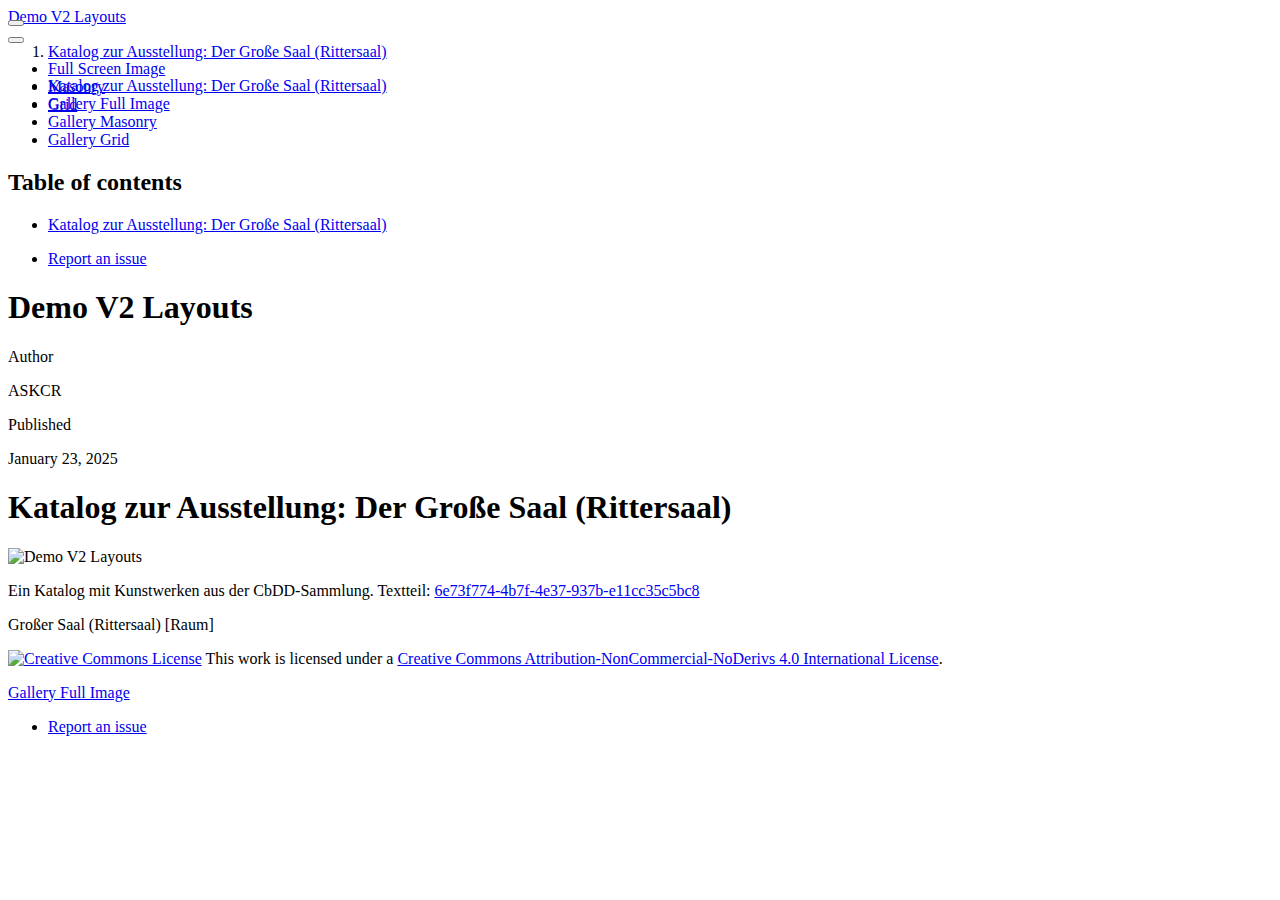
==== docs/index.html @ d65a01c1 "smaller navbar & render" ====
<!DOCTYPE html>
<html xmlns="http://www.w3.org/1999/xhtml" lang="en" xml:lang="en"><head>

<meta charset="utf-8">
<meta name="generator" content="quarto-1.6.40">

<meta name="viewport" content="width=device-width, initial-scale=1.0, user-scalable=yes">

<meta name="author" content="ASKCR">
<meta name="dcterms.date" content="2025-01-23">

<title>Demo V2 Layouts</title>
<style>
code{white-space: pre-wrap;}
span.smallcaps{font-variant: small-caps;}
div.columns{display: flex; gap: min(4vw, 1.5em);}
div.column{flex: auto; overflow-x: auto;}
div.hanging-indent{margin-left: 1.5em; text-indent: -1.5em;}
ul.task-list{list-style: none;}
ul.task-list li input[type="checkbox"] {
  width: 0.8em;
  margin: 0 0.8em 0.2em -1em; /* quarto-specific, see https://github.com/quarto-dev/quarto-cli/issues/4556 */ 
  vertical-align: middle;
}
</style>


<script src="site_libs/quarto-nav/quarto-nav.js"></script>
<script src="site_libs/quarto-nav/headroom.min.js"></script>
<script src="site_libs/clipboard/clipboard.min.js"></script>
<script src="site_libs/quarto-search/autocomplete.umd.js"></script>
<script src="site_libs/quarto-search/fuse.min.js"></script>
<script src="site_libs/quarto-search/quarto-search.js"></script>
<meta name="quarto:offset" content="./">
<link href="./section-fullimg.html" rel="next">
<script src="site_libs/quarto-html/quarto.js"></script>
<script src="site_libs/quarto-html/popper.min.js"></script>
<script src="site_libs/quarto-html/tippy.umd.min.js"></script>
<script src="site_libs/quarto-html/anchor.min.js"></script>
<link href="site_libs/quarto-html/tippy.css" rel="stylesheet">
<link href="site_libs/quarto-html/quarto-syntax-highlighting-549806ee2085284f45b00abea8c6df48.css" rel="stylesheet" id="quarto-text-highlighting-styles">
<script src="site_libs/bootstrap/bootstrap.min.js"></script>
<link href="site_libs/bootstrap/bootstrap-icons.css" rel="stylesheet">
<link href="site_libs/bootstrap/bootstrap-7001df8525f4743d1f4f68632e620571.min.css" rel="stylesheet" append-hash="true" id="quarto-bootstrap" data-mode="light">
<script id="quarto-search-options" type="application/json">{
  "location": "navbar",
  "copy-button": false,
  "collapse-after": 3,
  "panel-placement": "end",
  "type": "overlay",
  "limit": 50,
  "keyboard-shortcut": [
    "f",
    "/",
    "s"
  ],
  "show-item-context": false,
  "language": {
    "search-no-results-text": "No results",
    "search-matching-documents-text": "matching documents",
    "search-copy-link-title": "Copy link to search",
    "search-hide-matches-text": "Hide additional matches",
    "search-more-match-text": "more match in this document",
    "search-more-matches-text": "more matches in this document",
    "search-clear-button-title": "Clear",
    "search-text-placeholder": "",
    "search-detached-cancel-button-title": "Cancel",
    "search-submit-button-title": "Submit",
    "search-label": "Search"
  }
}</script>


<link rel="stylesheet" href="griddesign.css">
</head>

<body class="nav-sidebar floating nav-fixed">

<div id="quarto-search-results"></div>
  <header id="quarto-header" class="headroom fixed-top">
    <nav class="navbar navbar-expand-lg " data-bs-theme="dark">
      <div class="navbar-container container-fluid">
      <div class="navbar-brand-container mx-auto">
    <a class="navbar-brand" href="./index.html">
    <span class="navbar-title">Demo V2 Layouts</span>
    </a>
  </div>
            <div id="quarto-search" class="" title="Search"></div>
          <button class="navbar-toggler" type="button" data-bs-toggle="collapse" data-bs-target="#navbarCollapse" aria-controls="navbarCollapse" role="menu" aria-expanded="false" aria-label="Toggle navigation" onclick="if (window.quartoToggleHeadroom) { window.quartoToggleHeadroom(); }">
  <span class="navbar-toggler-icon"></span>
</button>
          <div class="collapse navbar-collapse" id="navbarCollapse">
            <ul class="navbar-nav navbar-nav-scroll me-auto">
  <li class="nav-item">
    <a class="nav-link active" href="./section-fullimg.html" aria-current="page"> 
<span class="menu-text">Full Screen Image</span></a>
  </li>  
  <li class="nav-item">
    <a class="nav-link" href="./section-masonry.html"> 
<span class="menu-text">Masonry</span></a>
  </li>  
  <li class="nav-item">
    <a class="nav-link" href="./section-grid.html"> 
<span class="menu-text">Grid</span></a>
  </li>  
</ul>
          </div> <!-- /navcollapse -->
            <div class="quarto-navbar-tools">
    <a href="https://github.com/calnfynn/section-demo-layouts" title="Source Code" class="quarto-navigation-tool px-1" aria-label="Source Code"><i class="bi bi-github"></i></a>
</div>
      </div> <!-- /container-fluid -->
    </nav>
  <nav class="quarto-secondary-nav">
    <div class="container-fluid d-flex">
      <button type="button" class="quarto-btn-toggle btn" data-bs-toggle="collapse" role="button" data-bs-target=".quarto-sidebar-collapse-item" aria-controls="quarto-sidebar" aria-expanded="false" aria-label="Toggle sidebar navigation" onclick="if (window.quartoToggleHeadroom) { window.quartoToggleHeadroom(); }">
        <i class="bi bi-layout-text-sidebar-reverse"></i>
      </button>
        <nav class="quarto-page-breadcrumbs" aria-label="breadcrumb"><ol class="breadcrumb"><li class="breadcrumb-item"><a href="./index.html"><span class="chapter-title">Katalog zur Ausstellung: Der Große Saal (Rittersaal)</span></a></li></ol></nav>
        <a class="flex-grow-1" role="navigation" data-bs-toggle="collapse" data-bs-target=".quarto-sidebar-collapse-item" aria-controls="quarto-sidebar" aria-expanded="false" aria-label="Toggle sidebar navigation" onclick="if (window.quartoToggleHeadroom) { window.quartoToggleHeadroom(); }">      
        </a>
    </div>
  </nav>
</header>
<!-- content -->
<div id="quarto-content" class="quarto-container page-columns page-rows-contents page-layout-article page-navbar">
<!-- sidebar -->
  <nav id="quarto-sidebar" class="sidebar collapse collapse-horizontal quarto-sidebar-collapse-item sidebar-navigation floating overflow-auto">
    <div class="sidebar-menu-container"> 
    <ul class="list-unstyled mt-1">
        <li class="sidebar-item">
  <div class="sidebar-item-container"> 
  <a href="./index.html" class="sidebar-item-text sidebar-link active"><span class="chapter-title">Katalog zur Ausstellung: Der Große Saal (Rittersaal)</span></a>
  </div>
</li>
        <li class="sidebar-item">
  <div class="sidebar-item-container"> 
  <a href="./section-fullimg.html" class="sidebar-item-text sidebar-link"><span class="chapter-title">Gallery Full Image</span></a>
  </div>
</li>
        <li class="sidebar-item">
  <div class="sidebar-item-container"> 
  <a href="./section-masonry.html" class="sidebar-item-text sidebar-link"><span class="chapter-title">Gallery Masonry</span></a>
  </div>
</li>
        <li class="sidebar-item">
  <div class="sidebar-item-container"> 
  <a href="./section-grid.html" class="sidebar-item-text sidebar-link"><span class="chapter-title">Gallery Grid</span></a>
  </div>
</li>
    </ul>
    </div>
</nav>
<div id="quarto-sidebar-glass" class="quarto-sidebar-collapse-item" data-bs-toggle="collapse" data-bs-target=".quarto-sidebar-collapse-item"></div>
<!-- margin-sidebar -->
    <div id="quarto-margin-sidebar" class="sidebar margin-sidebar">
        <nav id="TOC" role="doc-toc" class="toc-active">
    <h2 id="toc-title">Table of contents</h2>
   
  <ul>
  <li><a href="#katalog-zur-ausstellung-der-große-saal-rittersaal" id="toc-katalog-zur-ausstellung-der-große-saal-rittersaal" class="nav-link active" data-scroll-target="#katalog-zur-ausstellung-der-große-saal-rittersaal">Katalog zur Ausstellung: Der Große Saal (Rittersaal)</a></li>
  </ul>
<div class="toc-actions"><ul><li><a href="https://github.com/calnfynn/section-demo-layouts/issues/new" class="toc-action"><i class="bi bi-github"></i>Report an issue</a></li></ul></div></nav>
    </div>
<!-- main -->
<main class="content" id="quarto-document-content">

<header id="title-block-header" class="quarto-title-block default">
<div class="quarto-title">
<h1 class="title">Demo V2 Layouts</h1>
</div>



<div class="quarto-title-meta">

    <div>
    <div class="quarto-title-meta-heading">Author</div>
    <div class="quarto-title-meta-contents">
             <p>ASKCR </p>
          </div>
  </div>
    
    <div>
    <div class="quarto-title-meta-heading">Published</div>
    <div class="quarto-title-meta-contents">
      <p class="date">January 23, 2025</p>
    </div>
  </div>
  
    
  </div>
  


</header>



<section id="katalog-zur-ausstellung-der-große-saal-rittersaal" class="level1">
<h1>Katalog zur Ausstellung: Der Große Saal (Rittersaal)</h1><p><img src="images/fmd10005860a.jpg" title="Demo V2 Layouts" class="quarto-cover-image img-fluid"></p>
<p>Ein Katalog mit Kunstwerken aus der CbDD-Sammlung. Textteil: <a href="https://www.deckenmalerei.eu/42d06165-58e7-4653-bfe4-3d5f7091fc33#6e73f774-4b7f-4e37-937b-e11cc35c5bc8">6e73f774-4b7f-4e37-937b-e11cc35c5bc8</a></p>
<p>Großer Saal (Rittersaal) [Raum]<br></p>
<p><a rel="license" href="https://creativecommons.org/licenses/by-nc-nd/4.0/"><img alt="Creative Commons License" style="border-width:0" src="https://licensebuttons.net/l/by-nc-nd/4.0/88x31.png"></a> This work is licensed under a <a rel="license" href="https://creativecommons.org/licenses/by-nc-nd/4.0/">Creative Commons Attribution-NonCommercial-NoDerivs 4.0 International License</a>.</p>


</section>

</main> <!-- /main -->
<script id="quarto-html-after-body" type="application/javascript">
window.document.addEventListener("DOMContentLoaded", function (event) {
  const toggleBodyColorMode = (bsSheetEl) => {
    const mode = bsSheetEl.getAttribute("data-mode");
    const bodyEl = window.document.querySelector("body");
    if (mode === "dark") {
      bodyEl.classList.add("quarto-dark");
      bodyEl.classList.remove("quarto-light");
    } else {
      bodyEl.classList.add("quarto-light");
      bodyEl.classList.remove("quarto-dark");
    }
  }
  const toggleBodyColorPrimary = () => {
    const bsSheetEl = window.document.querySelector("link#quarto-bootstrap");
    if (bsSheetEl) {
      toggleBodyColorMode(bsSheetEl);
    }
  }
  toggleBodyColorPrimary();  
  const icon = "";
  const anchorJS = new window.AnchorJS();
  anchorJS.options = {
    placement: 'right',
    icon: icon
  };
  anchorJS.add('.anchored');
  const isCodeAnnotation = (el) => {
    for (const clz of el.classList) {
      if (clz.startsWith('code-annotation-')) {                     
        return true;
      }
    }
    return false;
  }
  const onCopySuccess = function(e) {
    // button target
    const button = e.trigger;
    // don't keep focus
    button.blur();
    // flash "checked"
    button.classList.add('code-copy-button-checked');
    var currentTitle = button.getAttribute("title");
    button.setAttribute("title", "Copied!");
    let tooltip;
    if (window.bootstrap) {
      button.setAttribute("data-bs-toggle", "tooltip");
      button.setAttribute("data-bs-placement", "left");
      button.setAttribute("data-bs-title", "Copied!");
      tooltip = new bootstrap.Tooltip(button, 
        { trigger: "manual", 
          customClass: "code-copy-button-tooltip",
          offset: [0, -8]});
      tooltip.show();    
    }
    setTimeout(function() {
      if (tooltip) {
        tooltip.hide();
        button.removeAttribute("data-bs-title");
        button.removeAttribute("data-bs-toggle");
        button.removeAttribute("data-bs-placement");
      }
      button.setAttribute("title", currentTitle);
      button.classList.remove('code-copy-button-checked');
    }, 1000);
    // clear code selection
    e.clearSelection();
  }
  const getTextToCopy = function(trigger) {
      const codeEl = trigger.previousElementSibling.cloneNode(true);
      for (const childEl of codeEl.children) {
        if (isCodeAnnotation(childEl)) {
          childEl.remove();
        }
      }
      return codeEl.innerText;
  }
  const clipboard = new window.ClipboardJS('.code-copy-button:not([data-in-quarto-modal])', {
    text: getTextToCopy
  });
  clipboard.on('success', onCopySuccess);
  if (window.document.getElementById('quarto-embedded-source-code-modal')) {
    const clipboardModal = new window.ClipboardJS('.code-copy-button[data-in-quarto-modal]', {
      text: getTextToCopy,
      container: window.document.getElementById('quarto-embedded-source-code-modal')
    });
    clipboardModal.on('success', onCopySuccess);
  }
    var localhostRegex = new RegExp(/^(?:http|https):\/\/localhost\:?[0-9]*\//);
    var mailtoRegex = new RegExp(/^mailto:/);
      var filterRegex = new RegExp('/' + window.location.host + '/');
    var isInternal = (href) => {
        return filterRegex.test(href) || localhostRegex.test(href) || mailtoRegex.test(href);
    }
    // Inspect non-navigation links and adorn them if external
 	var links = window.document.querySelectorAll('a[href]:not(.nav-link):not(.navbar-brand):not(.toc-action):not(.sidebar-link):not(.sidebar-item-toggle):not(.pagination-link):not(.no-external):not([aria-hidden]):not(.dropdown-item):not(.quarto-navigation-tool):not(.about-link)');
    for (var i=0; i<links.length; i++) {
      const link = links[i];
      if (!isInternal(link.href)) {
        // undo the damage that might have been done by quarto-nav.js in the case of
        // links that we want to consider external
        if (link.dataset.originalHref !== undefined) {
          link.href = link.dataset.originalHref;
        }
      }
    }
  function tippyHover(el, contentFn, onTriggerFn, onUntriggerFn) {
    const config = {
      allowHTML: true,
      maxWidth: 500,
      delay: 100,
      arrow: false,
      appendTo: function(el) {
          return el.parentElement;
      },
      interactive: true,
      interactiveBorder: 10,
      theme: 'quarto',
      placement: 'bottom-start',
    };
    if (contentFn) {
      config.content = contentFn;
    }
    if (onTriggerFn) {
      config.onTrigger = onTriggerFn;
    }
    if (onUntriggerFn) {
      config.onUntrigger = onUntriggerFn;
    }
    window.tippy(el, config); 
  }
  const noterefs = window.document.querySelectorAll('a[role="doc-noteref"]');
  for (var i=0; i<noterefs.length; i++) {
    const ref = noterefs[i];
    tippyHover(ref, function() {
      // use id or data attribute instead here
      let href = ref.getAttribute('data-footnote-href') || ref.getAttribute('href');
      try { href = new URL(href).hash; } catch {}
      const id = href.replace(/^#\/?/, "");
      const note = window.document.getElementById(id);
      if (note) {
        return note.innerHTML;
      } else {
        return "";
      }
    });
  }
  const xrefs = window.document.querySelectorAll('a.quarto-xref');
  const processXRef = (id, note) => {
    // Strip column container classes
    const stripColumnClz = (el) => {
      el.classList.remove("page-full", "page-columns");
      if (el.children) {
        for (const child of el.children) {
          stripColumnClz(child);
        }
      }
    }
    stripColumnClz(note)
    if (id === null || id.startsWith('sec-')) {
      // Special case sections, only their first couple elements
      const container = document.createElement("div");
      if (note.children && note.children.length > 2) {
        container.appendChild(note.children[0].cloneNode(true));
        for (let i = 1; i < note.children.length; i++) {
          const child = note.children[i];
          if (child.tagName === "P" && child.innerText === "") {
            continue;
          } else {
            container.appendChild(child.cloneNode(true));
            break;
          }
        }
        if (window.Quarto?.typesetMath) {
          window.Quarto.typesetMath(container);
        }
        return container.innerHTML
      } else {
        if (window.Quarto?.typesetMath) {
          window.Quarto.typesetMath(note);
        }
        return note.innerHTML;
      }
    } else {
      // Remove any anchor links if they are present
      const anchorLink = note.querySelector('a.anchorjs-link');
      if (anchorLink) {
        anchorLink.remove();
      }
      if (window.Quarto?.typesetMath) {
        window.Quarto.typesetMath(note);
      }
      if (note.classList.contains("callout")) {
        return note.outerHTML;
      } else {
        return note.innerHTML;
      }
    }
  }
  for (var i=0; i<xrefs.length; i++) {
    const xref = xrefs[i];
    tippyHover(xref, undefined, function(instance) {
      instance.disable();
      let url = xref.getAttribute('href');
      let hash = undefined; 
      if (url.startsWith('#')) {
        hash = url;
      } else {
        try { hash = new URL(url).hash; } catch {}
      }
      if (hash) {
        const id = hash.replace(/^#\/?/, "");
        const note = window.document.getElementById(id);
        if (note !== null) {
          try {
            const html = processXRef(id, note.cloneNode(true));
            instance.setContent(html);
          } finally {
            instance.enable();
            instance.show();
          }
        } else {
          // See if we can fetch this
          fetch(url.split('#')[0])
          .then(res => res.text())
          .then(html => {
            const parser = new DOMParser();
            const htmlDoc = parser.parseFromString(html, "text/html");
            const note = htmlDoc.getElementById(id);
            if (note !== null) {
              const html = processXRef(id, note);
              instance.setContent(html);
            } 
          }).finally(() => {
            instance.enable();
            instance.show();
          });
        }
      } else {
        // See if we can fetch a full url (with no hash to target)
        // This is a special case and we should probably do some content thinning / targeting
        fetch(url)
        .then(res => res.text())
        .then(html => {
          const parser = new DOMParser();
          const htmlDoc = parser.parseFromString(html, "text/html");
          const note = htmlDoc.querySelector('main.content');
          if (note !== null) {
            // This should only happen for chapter cross references
            // (since there is no id in the URL)
            // remove the first header
            if (note.children.length > 0 && note.children[0].tagName === "HEADER") {
              note.children[0].remove();
            }
            const html = processXRef(null, note);
            instance.setContent(html);
          } 
        }).finally(() => {
          instance.enable();
          instance.show();
        });
      }
    }, function(instance) {
    });
  }
      let selectedAnnoteEl;
      const selectorForAnnotation = ( cell, annotation) => {
        let cellAttr = 'data-code-cell="' + cell + '"';
        let lineAttr = 'data-code-annotation="' +  annotation + '"';
        const selector = 'span[' + cellAttr + '][' + lineAttr + ']';
        return selector;
      }
      const selectCodeLines = (annoteEl) => {
        const doc = window.document;
        const targetCell = annoteEl.getAttribute("data-target-cell");
        const targetAnnotation = annoteEl.getAttribute("data-target-annotation");
        const annoteSpan = window.document.querySelector(selectorForAnnotation(targetCell, targetAnnotation));
        const lines = annoteSpan.getAttribute("data-code-lines").split(",");
        const lineIds = lines.map((line) => {
          return targetCell + "-" + line;
        })
        let top = null;
        let height = null;
        let parent = null;
        if (lineIds.length > 0) {
            //compute the position of the single el (top and bottom and make a div)
            const el = window.document.getElementById(lineIds[0]);
            top = el.offsetTop;
            height = el.offsetHeight;
            parent = el.parentElement.parentElement;
          if (lineIds.length > 1) {
            const lastEl = window.document.getElementById(lineIds[lineIds.length - 1]);
            const bottom = lastEl.offsetTop + lastEl.offsetHeight;
            height = bottom - top;
          }
          if (top !== null && height !== null && parent !== null) {
            // cook up a div (if necessary) and position it 
            let div = window.document.getElementById("code-annotation-line-highlight");
            if (div === null) {
              div = window.document.createElement("div");
              div.setAttribute("id", "code-annotation-line-highlight");
              div.style.position = 'absolute';
              parent.appendChild(div);
            }
            div.style.top = top - 2 + "px";
            div.style.height = height + 4 + "px";
            div.style.left = 0;
            let gutterDiv = window.document.getElementById("code-annotation-line-highlight-gutter");
            if (gutterDiv === null) {
              gutterDiv = window.document.createElement("div");
              gutterDiv.setAttribute("id", "code-annotation-line-highlight-gutter");
              gutterDiv.style.position = 'absolute';
              const codeCell = window.document.getElementById(targetCell);
              const gutter = codeCell.querySelector('.code-annotation-gutter');
              gutter.appendChild(gutterDiv);
            }
            gutterDiv.style.top = top - 2 + "px";
            gutterDiv.style.height = height + 4 + "px";
          }
          selectedAnnoteEl = annoteEl;
        }
      };
      const unselectCodeLines = () => {
        const elementsIds = ["code-annotation-line-highlight", "code-annotation-line-highlight-gutter"];
        elementsIds.forEach((elId) => {
          const div = window.document.getElementById(elId);
          if (div) {
            div.remove();
          }
        });
        selectedAnnoteEl = undefined;
      };
        // Handle positioning of the toggle
    window.addEventListener(
      "resize",
      throttle(() => {
        elRect = undefined;
        if (selectedAnnoteEl) {
          selectCodeLines(selectedAnnoteEl);
        }
      }, 10)
    );
    function throttle(fn, ms) {
    let throttle = false;
    let timer;
      return (...args) => {
        if(!throttle) { // first call gets through
            fn.apply(this, args);
            throttle = true;
        } else { // all the others get throttled
            if(timer) clearTimeout(timer); // cancel #2
            timer = setTimeout(() => {
              fn.apply(this, args);
              timer = throttle = false;
            }, ms);
        }
      };
    }
      // Attach click handler to the DT
      const annoteDls = window.document.querySelectorAll('dt[data-target-cell]');
      for (const annoteDlNode of annoteDls) {
        annoteDlNode.addEventListener('click', (event) => {
          const clickedEl = event.target;
          if (clickedEl !== selectedAnnoteEl) {
            unselectCodeLines();
            const activeEl = window.document.querySelector('dt[data-target-cell].code-annotation-active');
            if (activeEl) {
              activeEl.classList.remove('code-annotation-active');
            }
            selectCodeLines(clickedEl);
            clickedEl.classList.add('code-annotation-active');
          } else {
            // Unselect the line
            unselectCodeLines();
            clickedEl.classList.remove('code-annotation-active');
          }
        });
      }
  const findCites = (el) => {
    const parentEl = el.parentElement;
    if (parentEl) {
      const cites = parentEl.dataset.cites;
      if (cites) {
        return {
          el,
          cites: cites.split(' ')
        };
      } else {
        return findCites(el.parentElement)
      }
    } else {
      return undefined;
    }
  };
  var bibliorefs = window.document.querySelectorAll('a[role="doc-biblioref"]');
  for (var i=0; i<bibliorefs.length; i++) {
    const ref = bibliorefs[i];
    const citeInfo = findCites(ref);
    if (citeInfo) {
      tippyHover(citeInfo.el, function() {
        var popup = window.document.createElement('div');
        citeInfo.cites.forEach(function(cite) {
          var citeDiv = window.document.createElement('div');
          citeDiv.classList.add('hanging-indent');
          citeDiv.classList.add('csl-entry');
          var biblioDiv = window.document.getElementById('ref-' + cite);
          if (biblioDiv) {
            citeDiv.innerHTML = biblioDiv.innerHTML;
          }
          popup.appendChild(citeDiv);
        });
        return popup.innerHTML;
      });
    }
  }
});
</script>
<nav class="page-navigation">
  <div class="nav-page nav-page-previous">
  </div>
  <div class="nav-page nav-page-next">
      <a href="./section-fullimg.html" class="pagination-link" aria-label="Gallery Full Image">
        <span class="nav-page-text"><span class="chapter-title">Gallery Full Image</span></span> <i class="bi bi-arrow-right-short"></i>
      </a>
  </div>
</nav>
</div> <!-- /content -->




<footer class="footer"><div class="nav-footer"><div class="nav-footer-center"><div class="toc-actions d-sm-block d-md-none"><ul><li><a href="https://github.com/calnfynn/section-demo-layouts/issues/new" class="toc-action"><i class="bi bi-github"></i>Report an issue</a></li></ul></div></div></div></footer></body></html>
---- docs/griddesign.css ----
.image-grid {
  display:flex;
  justify-content: space-between;
  flex-wrap: wrap;
}

.fullimage {
  display:flex;
  object-fit: contain;
  padding: 0;
  border: 0;
  background: transparent;
  width: 100%;  /* Ensures it takes up full width */
  height: 100%; /* Ensures it takes up full height */
  backdrop-filter: blur(5px); 
}

.img_square {
  height: 240px;
  width: 240px;
  overflow: hidden;
  margin: 0.2em;
  object-fit: cover;
}

.img_popover {
  height: 100vh;
  width: 100vw;
  object-fit: contain;
  padding: 1.5vw;
  border: 0;
  background: transparent;
  z-index: 10;
  cursor: pointer;
  backdrop-filter: blur(5px); 
}

.stop-scrolling { 
  height: 100%; 
  overflow: hidden; 
} 

/*
.close-btn {
  height: 100vh;
  width: 100vw;
  background-color: transparent; 
  color: white; 
  border: none;
  cursor: pointer;
  z-index: 1;
  -webkit-filter: blur(5px);
  -moz-filter: blur(5px);
  -o-filter: blur(5px);
  -ms-filter: blur(5px);
  filter: blur(5px);
}
*/

/*
::popover-open {
  max-height: 95vh;
  min-height: 0;
  max-width: 95vw;
  min-width: 0;
  object-fit: contain;
  padding: 0;
  border: 0;
  background: transparent;
}
*/

.column-page > p {
  display: flex;
  justify-content: center;
  flex-wrap: wrap;
}

.quarto-sidebar-toggle-title {
  display: none;
}

.page-columns .column-page {
  z-index: 8;
}

#quarto-header {
  z-index: 9;
}
.navbar,
.navbar-expand-lg {
  height: 1px;
}
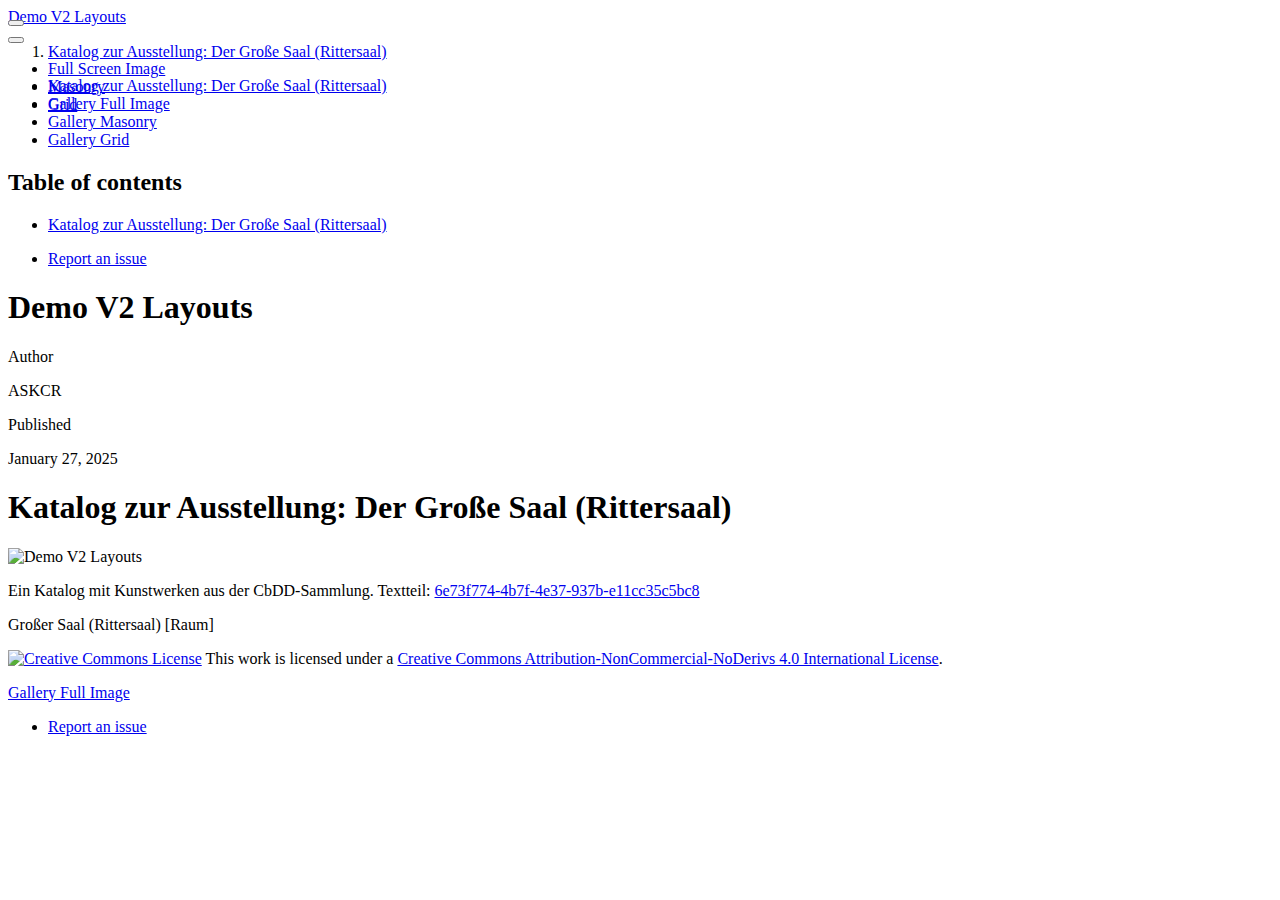
==== commit 82846374: "added info on masonry. kind of ugly" ====
--- a/docs/index.html
+++ b/docs/index.html
@@ -7,7 +7,7 @@
 <meta name="viewport" content="width=device-width, initial-scale=1.0, user-scalable=yes">
 
 <meta name="author" content="ASKCR">
-<meta name="dcterms.date" content="2025-01-23">
+<meta name="dcterms.date" content="2025-01-27">
 
 <title>Demo V2 Layouts</title>
 <style>
@@ -183,7 +183,7 @@
     <div>
     <div class="quarto-title-meta-heading">Published</div>
     <div class="quarto-title-meta-contents">
-      <p class="date">January 23, 2025</p>
+      <p class="date">January 27, 2025</p>
     </div>
   </div>
   
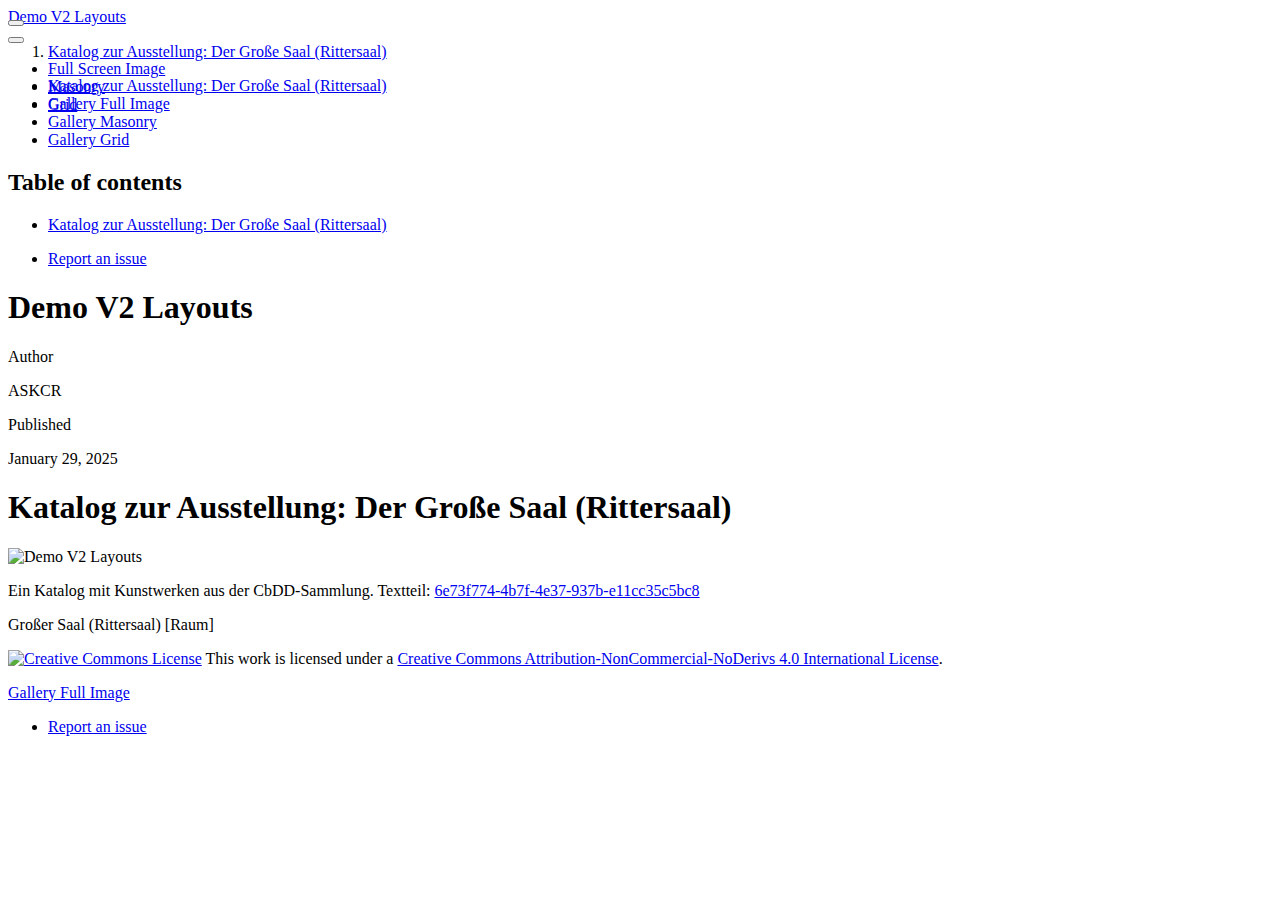
==== commit 136fd309: "added info & styling to fullimg" ====
--- a/docs/index.html
+++ b/docs/index.html
@@ -7,7 +7,7 @@
 <meta name="viewport" content="width=device-width, initial-scale=1.0, user-scalable=yes">
 
 <meta name="author" content="ASKCR">
-<meta name="dcterms.date" content="2025-01-27">
+<meta name="dcterms.date" content="2025-01-29">
 
 <title>Demo V2 Layouts</title>
 <style>
@@ -183,7 +183,7 @@
     <div>
     <div class="quarto-title-meta-heading">Published</div>
     <div class="quarto-title-meta-contents">
-      <p class="date">January 27, 2025</p>
+      <p class="date">January 29, 2025</p>
     </div>
   </div>
   
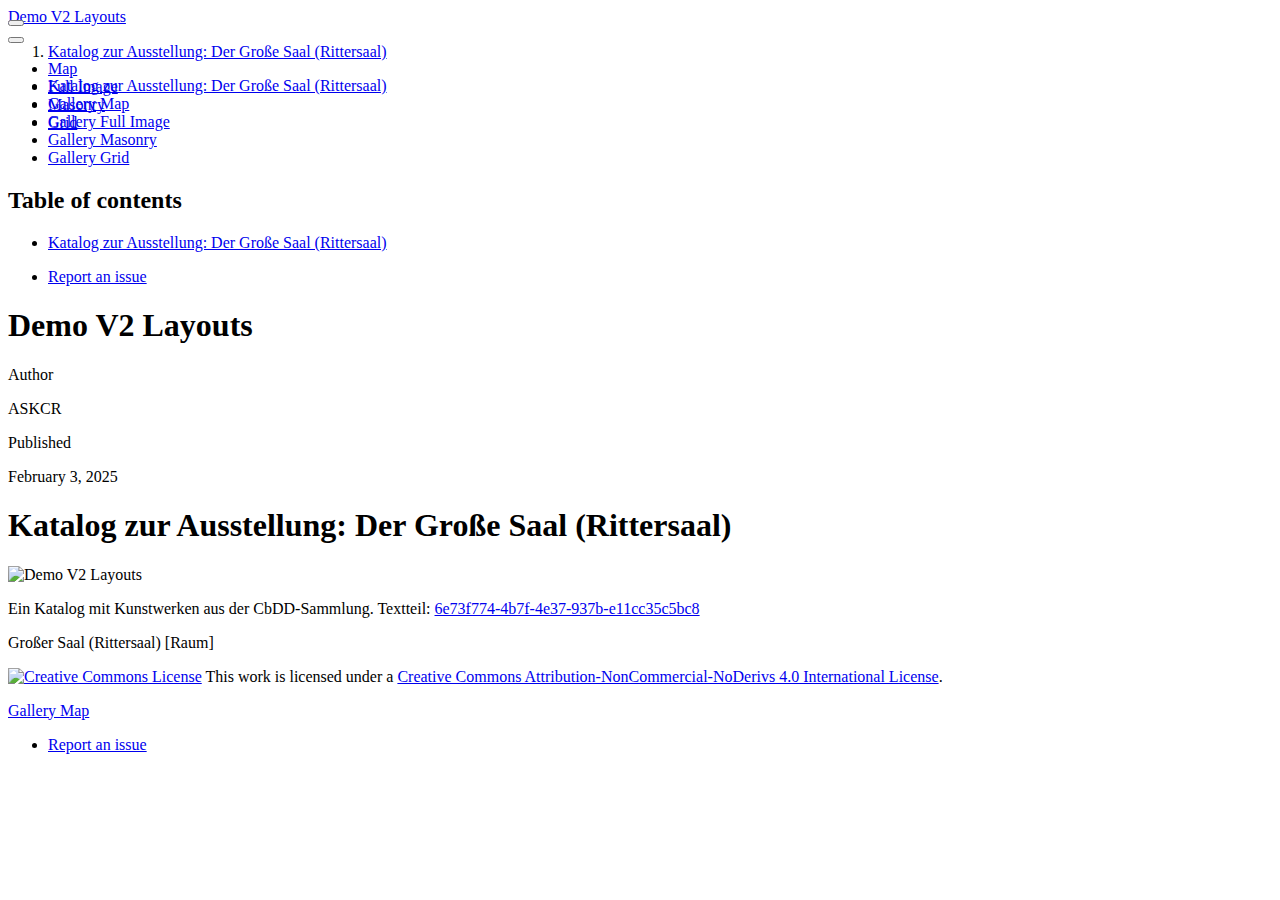
==== commit cdfa52fd: "added info to map & render" ====
--- a/docs/index.html
+++ b/docs/index.html
@@ -7,7 +7,7 @@
 <meta name="viewport" content="width=device-width, initial-scale=1.0, user-scalable=yes">
 
 <meta name="author" content="ASKCR">
-<meta name="dcterms.date" content="2025-01-29">
+<meta name="dcterms.date" content="2025-02-03">
 
 <title>Demo V2 Layouts</title>
 <style>
@@ -32,7 +32,7 @@
 <script src="site_libs/quarto-search/fuse.min.js"></script>
 <script src="site_libs/quarto-search/quarto-search.js"></script>
 <meta name="quarto:offset" content="./">
-<link href="./section-fullimg.html" rel="next">
+<link href="./section-map.html" rel="next">
 <script src="site_libs/quarto-html/quarto.js"></script>
 <script src="site_libs/quarto-html/popper.min.js"></script>
 <script src="site_libs/quarto-html/tippy.umd.min.js"></script>
@@ -92,8 +92,12 @@
           <div class="collapse navbar-collapse" id="navbarCollapse">
             <ul class="navbar-nav navbar-nav-scroll me-auto">
   <li class="nav-item">
-    <a class="nav-link active" href="./section-fullimg.html" aria-current="page"> 
-<span class="menu-text">Full Screen Image</span></a>
+    <a class="nav-link active" href="./section-map.html" aria-current="page"> 
+<span class="menu-text">Map</span></a>
+  </li>  
+  <li class="nav-item">
+    <a class="nav-link" href="./section-fullimg.html"> 
+<span class="menu-text">Full Image</span></a>
   </li>  
   <li class="nav-item">
     <a class="nav-link" href="./section-masonry.html"> 
@@ -107,6 +111,7 @@
           </div> <!-- /navcollapse -->
             <div class="quarto-navbar-tools">
     <a href="https://github.com/calnfynn/section-demo-layouts" title="Source Code" class="quarto-navigation-tool px-1" aria-label="Source Code"><i class="bi bi-github"></i></a>
+    <a href="./Demo-V2-Layouts.pdf" title="Download PDF" class="quarto-navigation-tool px-1" aria-label="Download PDF"><i class="bi bi-file-pdf"></i></a>
 </div>
       </div> <!-- /container-fluid -->
     </nav>
@@ -134,6 +139,11 @@
 </li>
         <li class="sidebar-item">
   <div class="sidebar-item-container"> 
+  <a href="./section-map.html" class="sidebar-item-text sidebar-link"><span class="chapter-title">Gallery Map</span></a>
+  </div>
+</li>
+        <li class="sidebar-item">
+  <div class="sidebar-item-container"> 
   <a href="./section-fullimg.html" class="sidebar-item-text sidebar-link"><span class="chapter-title">Gallery Full Image</span></a>
   </div>
 </li>
@@ -183,7 +193,7 @@
     <div>
     <div class="quarto-title-meta-heading">Published</div>
     <div class="quarto-title-meta-contents">
-      <p class="date">January 29, 2025</p>
+      <p class="date">February 3, 2025</p>
     </div>
   </div>
   
@@ -627,8 +637,8 @@
   <div class="nav-page nav-page-previous">
   </div>
   <div class="nav-page nav-page-next">
-      <a href="./section-fullimg.html" class="pagination-link" aria-label="Gallery Full Image">
-        <span class="nav-page-text"><span class="chapter-title">Gallery Full Image</span></span> <i class="bi bi-arrow-right-short"></i>
+      <a href="./section-map.html" class="pagination-link" aria-label="Gallery Map">
+        <span class="nav-page-text"><span class="chapter-title">Gallery Map</span></span> <i class="bi bi-arrow-right-short"></i>
       </a>
   </div>
 </nav>
--- a/docs/griddesign.css
+++ b/docs/griddesign.css
@@ -1,9 +1,3 @@
-.image-grid {
-  display:flex;
-  justify-content: space-between;
-  flex-wrap: wrap;
-}
-
 .fullimage {
   display:flex;
   object-fit: contain;
@@ -15,14 +9,18 @@
   backdrop-filter: blur(5px); 
 }
 
-.img_square {
+.img_square, .infohover, .outerinfo {
   height: 240px;
   width: 240px;
   overflow: hidden;
-  margin: 0.2em;
+  margin: 0.15em;
   object-fit: cover;
 }
 
+.infohover:hover {
+  background:red;
+  z-index:100;
+}
 .img_popover {
   height: 100vh;
   width: 100vw;
@@ -30,7 +28,7 @@
   padding: 1.5vw;
   border: 0;
   background: transparent;
-  z-index: 10;
+  z-index: 100;
   cursor: pointer;
   backdrop-filter: blur(5px); 
 }
@@ -70,7 +68,7 @@
 }
 */
 
-.column-page > p {
+.column-page {
   display: flex;
   justify-content: center;
   flex-wrap: wrap;
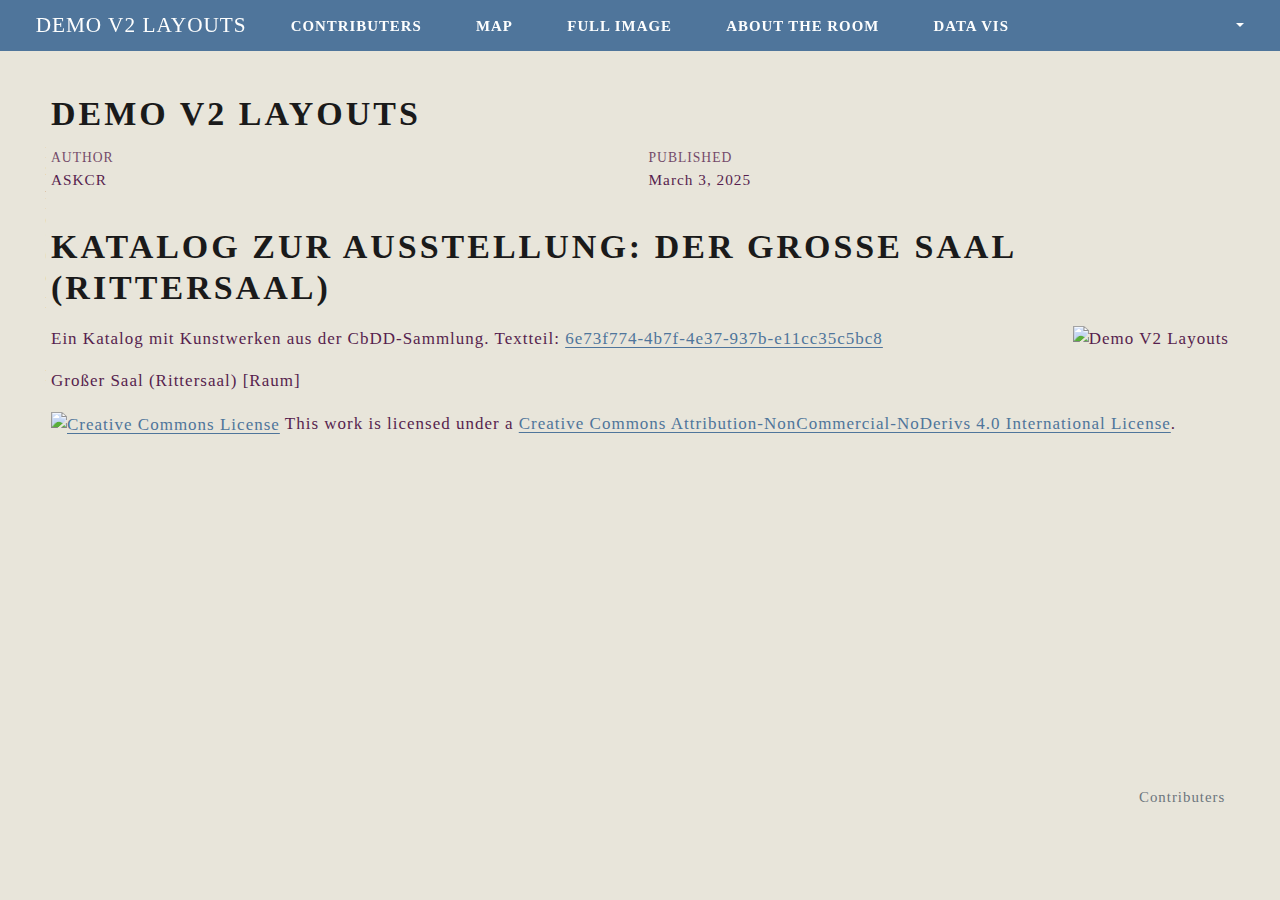
==== commit de509a00: "fixed map, rendered docx & changed navbar & brand styling" ====
--- a/docs/index.html
+++ b/docs/index.html
@@ -2,12 +2,12 @@
 <html xmlns="http://www.w3.org/1999/xhtml" lang="en" xml:lang="en"><head>
 
 <meta charset="utf-8">
-<meta name="generator" content="quarto-1.6.40">
+<meta name="generator" content="quarto-1.6.41">
 
 <meta name="viewport" content="width=device-width, initial-scale=1.0, user-scalable=yes">
 
 <meta name="author" content="ASKCR">
-<meta name="dcterms.date" content="2025-02-03">
+<meta name="dcterms.date" content="2025-03-03">
 
 <title>Demo V2 Layouts</title>
 <style>
@@ -32,16 +32,17 @@
 <script src="site_libs/quarto-search/fuse.min.js"></script>
 <script src="site_libs/quarto-search/quarto-search.js"></script>
 <meta name="quarto:offset" content="./">
-<link href="./section-map.html" rel="next">
+<link href="./contributers.html" rel="next">
+<link href="././images/cps-logo.svg" rel="icon" type="image/svg+xml">
 <script src="site_libs/quarto-html/quarto.js"></script>
 <script src="site_libs/quarto-html/popper.min.js"></script>
 <script src="site_libs/quarto-html/tippy.umd.min.js"></script>
 <script src="site_libs/quarto-html/anchor.min.js"></script>
 <link href="site_libs/quarto-html/tippy.css" rel="stylesheet">
-<link href="site_libs/quarto-html/quarto-syntax-highlighting-549806ee2085284f45b00abea8c6df48.css" rel="stylesheet" id="quarto-text-highlighting-styles">
+<link href="site_libs/quarto-html/quarto-syntax-highlighting-48ffa3e5b9d089919c6712c39e5b00f2.css" rel="stylesheet" id="quarto-text-highlighting-styles">
 <script src="site_libs/bootstrap/bootstrap.min.js"></script>
 <link href="site_libs/bootstrap/bootstrap-icons.css" rel="stylesheet">
-<link href="site_libs/bootstrap/bootstrap-7001df8525f4743d1f4f68632e620571.min.css" rel="stylesheet" append-hash="true" id="quarto-bootstrap" data-mode="light">
+<link href="site_libs/bootstrap/bootstrap-6416a6b8403b377ab485d3328fa39882.min.css" rel="stylesheet" append-hash="true" id="quarto-bootstrap" data-mode="light">
 <script id="quarto-search-options" type="application/json">{
   "location": "navbar",
   "copy-button": false,
@@ -81,6 +82,9 @@
     <nav class="navbar navbar-expand-lg " data-bs-theme="dark">
       <div class="navbar-container container-fluid">
       <div class="navbar-brand-container mx-auto">
+    <a href="./index.html" class="navbar-brand navbar-brand-logo">
+    <img src="././images/cps-logo-2.png" alt="" class="navbar-logo">
+    </a>
     <a class="navbar-brand" href="./index.html">
     <span class="navbar-title">Demo V2 Layouts</span>
     </a>
@@ -92,7 +96,11 @@
           <div class="collapse navbar-collapse" id="navbarCollapse">
             <ul class="navbar-nav navbar-nav-scroll me-auto">
   <li class="nav-item">
-    <a class="nav-link active" href="./section-map.html" aria-current="page"> 
+    <a class="nav-link active" href="./contributers.html" aria-current="page"> 
+<span class="menu-text">Contributers</span></a>
+  </li>  
+  <li class="nav-item">
+    <a class="nav-link" href="./section-map.html"> 
 <span class="menu-text">Map</span></a>
   </li>  
   <li class="nav-item">
@@ -100,18 +108,34 @@
 <span class="menu-text">Full Image</span></a>
   </li>  
   <li class="nav-item">
-    <a class="nav-link" href="./section-masonry.html"> 
-<span class="menu-text">Masonry</span></a>
+    <a class="nav-link" href="./roomtext.html"> 
+<span class="menu-text">About the Room</span></a>
   </li>  
   <li class="nav-item">
-    <a class="nav-link" href="./section-grid.html"> 
-<span class="menu-text">Grid</span></a>
+    <a class="nav-link" href="./datavis.html"> 
+<span class="menu-text">Data Vis</span></a>
   </li>  
 </ul>
           </div> <!-- /navcollapse -->
             <div class="quarto-navbar-tools">
     <a href="https://github.com/calnfynn/section-demo-layouts" title="Source Code" class="quarto-navigation-tool px-1" aria-label="Source Code"><i class="bi bi-github"></i></a>
-    <a href="./Demo-V2-Layouts.pdf" title="Download PDF" class="quarto-navigation-tool px-1" aria-label="Download PDF"><i class="bi bi-file-pdf"></i></a>
+    <div class="dropdown">
+      <a href="" title="Download" id="quarto-navigation-tool-dropdown-0" class="quarto-navigation-tool dropdown-toggle px-1" data-bs-toggle="dropdown" aria-expanded="false" role="link" aria-label="Download"><i class="bi bi-download"></i></a>
+      <ul class="dropdown-menu" aria-labelledby="quarto-navigation-tool-dropdown-0">
+          <li>
+            <a class="dropdown-item quarto-navbar-tools-item" href="./Demo-V2-Layouts.pdf">
+              <i class="bi bi-file-pdf pe-1"></i>
+            Download PDF
+            </a>
+          </li>
+          <li>
+            <a class="dropdown-item quarto-navbar-tools-item" href="./Demo-V2-Layouts.docx">
+              <i class="bi bi-file-word pe-1"></i>
+            Download Docx
+            </a>
+          </li>
+      </ul>
+    </div>
 </div>
       </div> <!-- /container-fluid -->
     </nav>
@@ -130,6 +154,11 @@
 <div id="quarto-content" class="quarto-container page-columns page-rows-contents page-layout-article page-navbar">
 <!-- sidebar -->
   <nav id="quarto-sidebar" class="sidebar collapse collapse-horizontal quarto-sidebar-collapse-item sidebar-navigation floating overflow-auto">
+    <div class="pt-lg-2 mt-2 text-left sidebar-header sidebar-header-stacked">
+      <a href="./index.html" class="sidebar-logo-link">
+      <img src="././images/cps-logo-2.png" alt="" class="sidebar-logo py-0 d-lg-inline d-none">
+      </a>
+      </div>
     <div class="sidebar-menu-container"> 
     <ul class="list-unstyled mt-1">
         <li class="sidebar-item">
@@ -139,24 +168,56 @@
 </li>
         <li class="sidebar-item">
   <div class="sidebar-item-container"> 
-  <a href="./section-map.html" class="sidebar-item-text sidebar-link"><span class="chapter-title">Gallery Map</span></a>
+  <a href="./contributers.html" class="sidebar-item-text sidebar-link"><span class="chapter-title">Contributers</span></a>
   </div>
 </li>
-        <li class="sidebar-item">
+        <li class="sidebar-item sidebar-item-section">
+      <div class="sidebar-item-container"> 
+            <a class="sidebar-item-text sidebar-link text-start" data-bs-toggle="collapse" data-bs-target="#quarto-sidebar-section-1" role="navigation" aria-expanded="true">
+ <span class="menu-text">Building</span></a>
+          <a class="sidebar-item-toggle text-start" data-bs-toggle="collapse" data-bs-target="#quarto-sidebar-section-1" role="navigation" aria-expanded="true" aria-label="Toggle section">
+            <i class="bi bi-chevron-right ms-2"></i>
+          </a> 
+      </div>
+      <ul id="quarto-sidebar-section-1" class="collapse list-unstyled sidebar-section depth1 show">  
+          <li class="sidebar-item">
+  <div class="sidebar-item-container"> 
+  <a href="./section-map.html" class="sidebar-item-text sidebar-link"><span class="chapter-title">Museum Map</span></a>
+  </div>
+</li>
+      </ul>
+  </li>
+        <li class="sidebar-item sidebar-item-section">
+      <div class="sidebar-item-container"> 
+            <a class="sidebar-item-text sidebar-link text-start" data-bs-toggle="collapse" data-bs-target="#quarto-sidebar-section-2" role="navigation" aria-expanded="true">
+ <span class="menu-text">Room</span></a>
+          <a class="sidebar-item-toggle text-start" data-bs-toggle="collapse" data-bs-target="#quarto-sidebar-section-2" role="navigation" aria-expanded="true" aria-label="Toggle section">
+            <i class="bi bi-chevron-right ms-2"></i>
+          </a> 
+      </div>
+      <ul id="quarto-sidebar-section-2" class="collapse list-unstyled sidebar-section depth1 show">  
+          <li class="sidebar-item">
+  <div class="sidebar-item-container"> 
+  <a href="./roomtext.html" class="sidebar-item-text sidebar-link"><span class="chapter-title">roomtext.html</span></a>
+  </div>
+</li>
+          <li class="sidebar-item">
   <div class="sidebar-item-container"> 
   <a href="./section-fullimg.html" class="sidebar-item-text sidebar-link"><span class="chapter-title">Gallery Full Image</span></a>
   </div>
 </li>
-        <li class="sidebar-item">
+          <li class="sidebar-item">
   <div class="sidebar-item-container"> 
-  <a href="./section-masonry.html" class="sidebar-item-text sidebar-link"><span class="chapter-title">Gallery Masonry</span></a>
+  <a href="./cataloguesection.html" class="sidebar-item-text sidebar-link"><span class="chapter-title">List of Items</span></a>
   </div>
 </li>
-        <li class="sidebar-item">
+          <li class="sidebar-item">
   <div class="sidebar-item-container"> 
-  <a href="./section-grid.html" class="sidebar-item-text sidebar-link"><span class="chapter-title">Gallery Grid</span></a>
+  <a href="./datavis.html" class="sidebar-item-text sidebar-link"><span class="chapter-title">Data Visualisation</span></a>
   </div>
 </li>
+      </ul>
+  </li>
     </ul>
     </div>
 </nav>
@@ -193,7 +254,7 @@
     <div>
     <div class="quarto-title-meta-heading">Published</div>
     <div class="quarto-title-meta-contents">
-      <p class="date">February 3, 2025</p>
+      <p class="date">March 3, 2025</p>
     </div>
   </div>
   
@@ -207,7 +268,7 @@
 
 
 <section id="katalog-zur-ausstellung-der-große-saal-rittersaal" class="level1">
-<h1>Katalog zur Ausstellung: Der Große Saal (Rittersaal)</h1><p><img src="images/fmd10005860a.jpg" title="Demo V2 Layouts" class="quarto-cover-image img-fluid"></p>
+<h1>Katalog zur Ausstellung: Der Große Saal (Rittersaal)</h1><p><img src="images/fmd10024322a.jpg" title="Demo V2 Layouts" class="quarto-cover-image img-fluid"></p>
 <p>Ein Katalog mit Kunstwerken aus der CbDD-Sammlung. Textteil: <a href="https://www.deckenmalerei.eu/42d06165-58e7-4653-bfe4-3d5f7091fc33#6e73f774-4b7f-4e37-937b-e11cc35c5bc8">6e73f774-4b7f-4e37-937b-e11cc35c5bc8</a></p>
 <p>Großer Saal (Rittersaal) [Raum]<br></p>
 <p><a rel="license" href="https://creativecommons.org/licenses/by-nc-nd/4.0/"><img alt="Creative Commons License" style="border-width:0" src="https://licensebuttons.net/l/by-nc-nd/4.0/88x31.png"></a> This work is licensed under a <a rel="license" href="https://creativecommons.org/licenses/by-nc-nd/4.0/">Creative Commons Attribution-NonCommercial-NoDerivs 4.0 International License</a>.</p>
@@ -637,8 +698,8 @@
   <div class="nav-page nav-page-previous">
   </div>
   <div class="nav-page nav-page-next">
-      <a href="./section-map.html" class="pagination-link" aria-label="Gallery Map">
-        <span class="nav-page-text"><span class="chapter-title">Gallery Map</span></span> <i class="bi bi-arrow-right-short"></i>
+      <a href="./contributers.html" class="pagination-link" aria-label="Contributers">
+        <span class="nav-page-text"><span class="chapter-title">Contributers</span></span> <i class="bi bi-arrow-right-short"></i>
       </a>
   </div>
 </nav>
--- a/docs/site_libs/quarto-html/quarto-syntax-highlighting-48ffa3e5b9d089919c6712c39e5b00f2.css
+++ b/docs/site_libs/quarto-html/quarto-syntax-highlighting-48ffa3e5b9d089919c6712c39e5b00f2.css
@@ -0,0 +1,205 @@
+/* quarto syntax highlight colors */
+:root {
+  --quarto-hl-ot-color: #003B4F;
+  --quarto-hl-at-color: #657422;
+  --quarto-hl-ss-color: #20794D;
+  --quarto-hl-an-color: #5E5E5E;
+  --quarto-hl-fu-color: #4758AB;
+  --quarto-hl-st-color: #20794D;
+  --quarto-hl-cf-color: #003B4F;
+  --quarto-hl-op-color: #5E5E5E;
+  --quarto-hl-er-color: #AD0000;
+  --quarto-hl-bn-color: #AD0000;
+  --quarto-hl-al-color: #AD0000;
+  --quarto-hl-va-color: #111111;
+  --quarto-hl-bu-color: inherit;
+  --quarto-hl-ex-color: inherit;
+  --quarto-hl-pp-color: #AD0000;
+  --quarto-hl-in-color: #5E5E5E;
+  --quarto-hl-vs-color: #20794D;
+  --quarto-hl-wa-color: #5E5E5E;
+  --quarto-hl-do-color: #5E5E5E;
+  --quarto-hl-im-color: #00769E;
+  --quarto-hl-ch-color: #20794D;
+  --quarto-hl-dt-color: #AD0000;
+  --quarto-hl-fl-color: #AD0000;
+  --quarto-hl-co-color: #5E5E5E;
+  --quarto-hl-cv-color: #5E5E5E;
+  --quarto-hl-cn-color: #8f5902;
+  --quarto-hl-sc-color: #5E5E5E;
+  --quarto-hl-dv-color: #AD0000;
+  --quarto-hl-kw-color: #003B4F;
+}
+
+/* other quarto variables */
+:root {
+  --quarto-font-monospace: SFMono-Regular, Menlo, Monaco, Consolas, "Liberation Mono", "Courier New", monospace;
+}
+
+pre > code.sourceCode > span {
+  color: #003B4F;
+}
+
+code span {
+  color: #003B4F;
+}
+
+code.sourceCode > span {
+  color: #003B4F;
+}
+
+div.sourceCode,
+div.sourceCode pre.sourceCode {
+  color: #003B4F;
+}
+
+code span.ot {
+  color: #003B4F;
+  font-style: inherit;
+}
+
+code span.at {
+  color: #657422;
+  font-style: inherit;
+}
+
+code span.ss {
+  color: #20794D;
+  font-style: inherit;
+}
+
+code span.an {
+  color: #5E5E5E;
+  font-style: inherit;
+}
+
+code span.fu {
+  color: #4758AB;
+  font-style: inherit;
+}
+
+code span.st {
+  color: #20794D;
+  font-style: inherit;
+}
+
+code span.cf {
+  color: #003B4F;
+  font-weight: bold;
+  font-style: inherit;
+}
+
+code span.op {
+  color: #5E5E5E;
+  font-style: inherit;
+}
+
+code span.er {
+  color: #AD0000;
+  font-style: inherit;
+}
+
+code span.bn {
+  color: #AD0000;
+  font-style: inherit;
+}
+
+code span.al {
+  color: #AD0000;
+  font-style: inherit;
+}
+
+code span.va {
+  color: #111111;
+  font-style: inherit;
+}
+
+code span.bu {
+  font-style: inherit;
+}
+
+code span.ex {
+  font-style: inherit;
+}
+
+code span.pp {
+  color: #AD0000;
+  font-style: inherit;
+}
+
+code span.in {
+  color: #5E5E5E;
+  font-style: inherit;
+}
+
+code span.vs {
+  color: #20794D;
+  font-style: inherit;
+}
+
+code span.wa {
+  color: #5E5E5E;
+  font-style: italic;
+}
+
+code span.do {
+  color: #5E5E5E;
+  font-style: italic;
+}
+
+code span.im {
+  color: #00769E;
+  font-style: inherit;
+}
+
+code span.ch {
+  color: #20794D;
+  font-style: inherit;
+}
+
+code span.dt {
+  color: #AD0000;
+  font-style: inherit;
+}
+
+code span.fl {
+  color: #AD0000;
+  font-style: inherit;
+}
+
+code span.co {
+  color: #5E5E5E;
+  font-style: inherit;
+}
+
+code span.cv {
+  color: #5E5E5E;
+  font-style: italic;
+}
+
+code span.cn {
+  color: #8f5902;
+  font-style: inherit;
+}
+
+code span.sc {
+  color: #5E5E5E;
+  font-style: inherit;
+}
+
+code span.dv {
+  color: #AD0000;
+  font-style: inherit;
+}
+
+code span.kw {
+  color: #003B4F;
+  font-weight: bold;
+  font-style: inherit;
+}
+
+.prevent-inlining {
+  content: "</";
+}
+
+/*# sourceMappingURL=566f9c016ea02aa24f499f2cbd7c0b66.css.map */
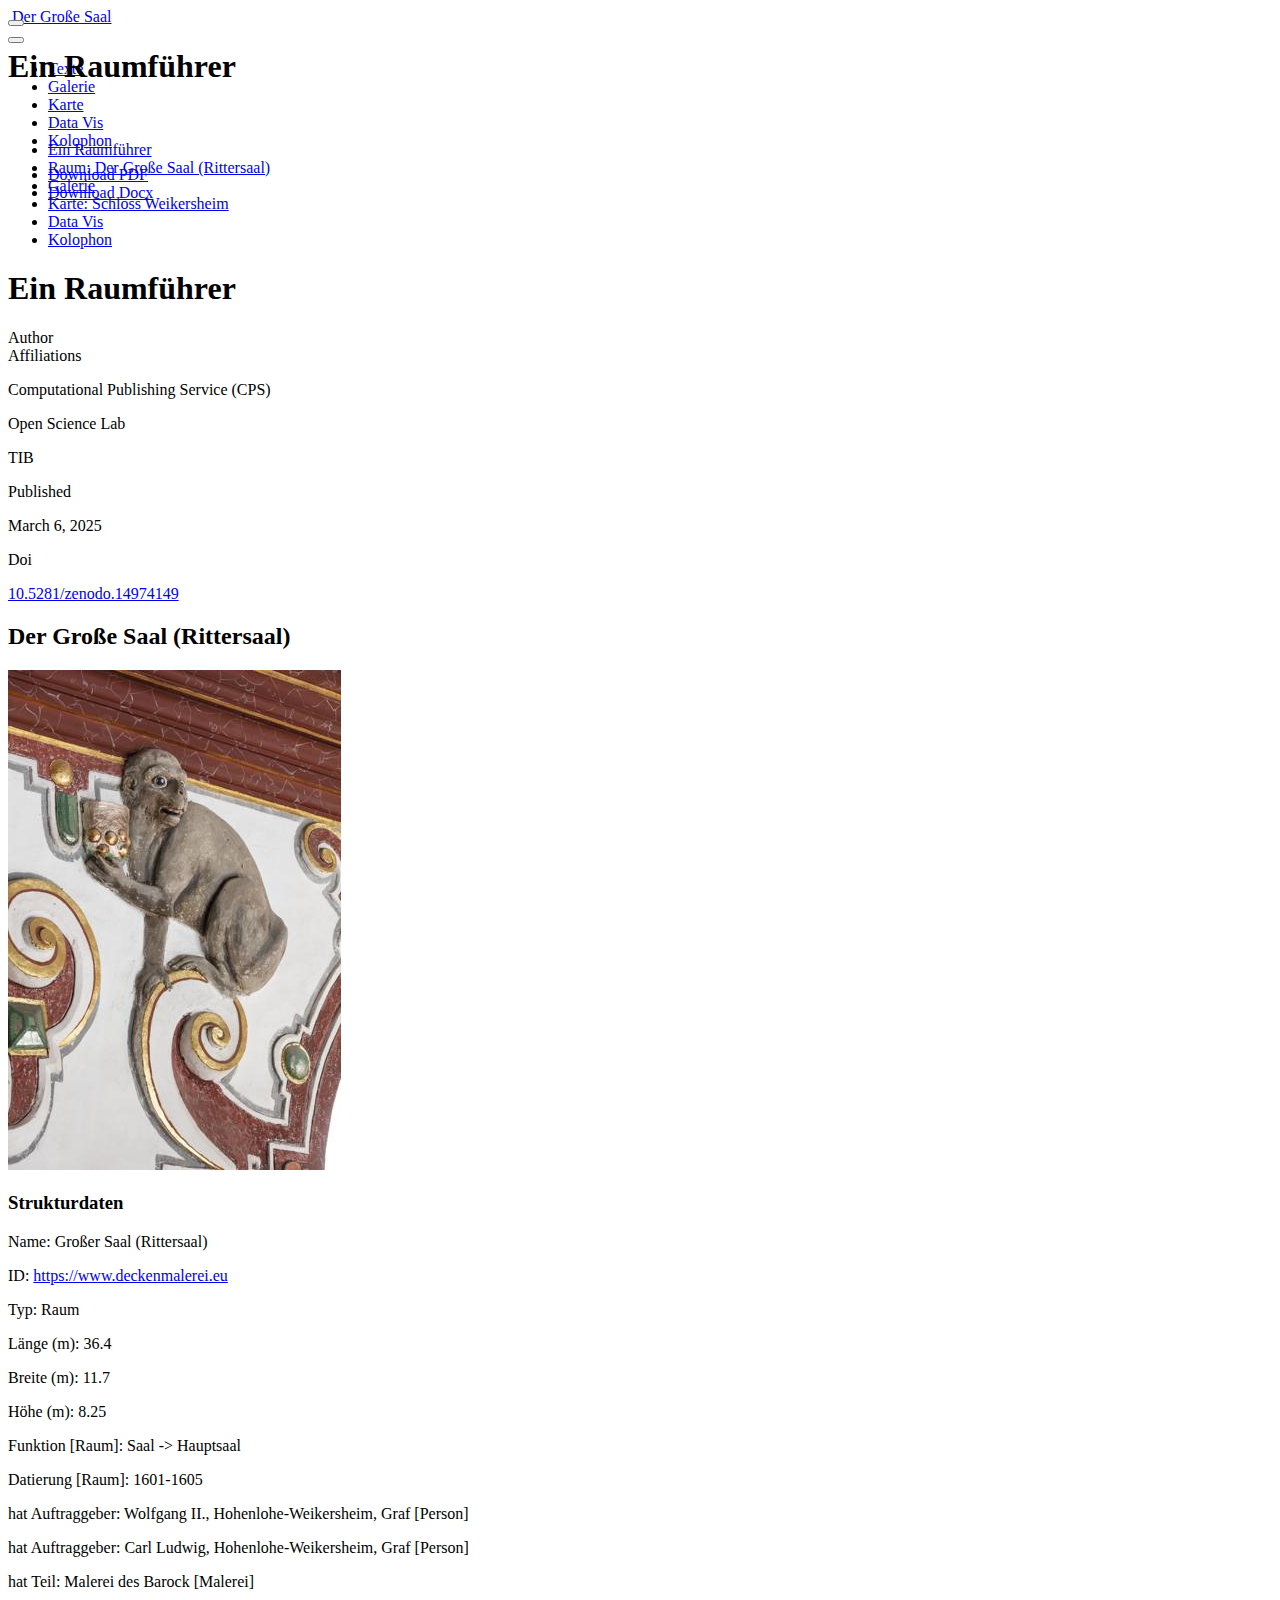
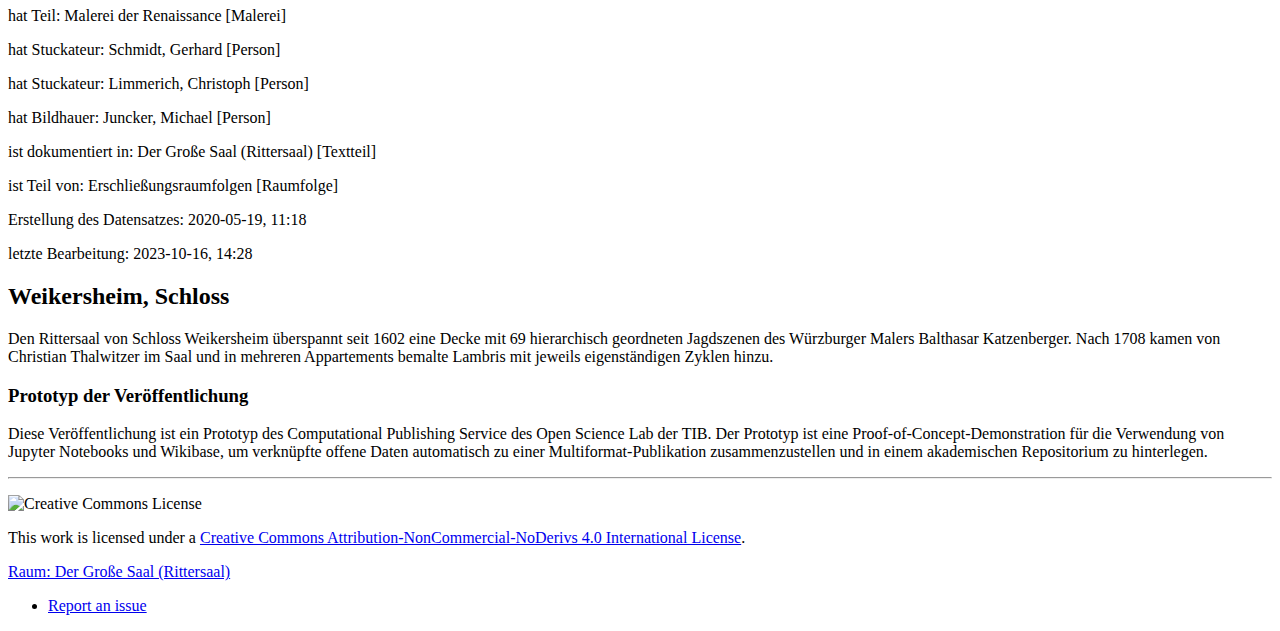
==== commit 56075ac3: "weeded out files, changed link colors in PDF" ====
--- a/docs/index.html
+++ b/docs/index.html
@@ -6,10 +6,10 @@
 
 <meta name="viewport" content="width=device-width, initial-scale=1.0, user-scalable=yes">
 
-<meta name="author" content="ASKCR">
-<meta name="dcterms.date" content="2025-03-03">
-
-<title>Demo V2 Layouts</title>
+<meta name="author" content="Computational Publishing Service (CPS)">
+<meta name="dcterms.date" content="2025-03-06">
+
+<title>Ein Raumführer</title>
 <style>
 code{white-space: pre-wrap;}
 span.smallcaps{font-variant: small-caps;}
@@ -32,7 +32,7 @@
 <script src="site_libs/quarto-search/fuse.min.js"></script>
 <script src="site_libs/quarto-search/quarto-search.js"></script>
 <meta name="quarto:offset" content="./">
-<link href="./contributers.html" rel="next">
+<link href="./roomtext.html" rel="next">
 <link href="././images/cps-logo.svg" rel="icon" type="image/svg+xml">
 <script src="site_libs/quarto-html/quarto.js"></script>
 <script src="site_libs/quarto-html/popper.min.js"></script>
@@ -42,7 +42,7 @@
 <link href="site_libs/quarto-html/quarto-syntax-highlighting-48ffa3e5b9d089919c6712c39e5b00f2.css" rel="stylesheet" id="quarto-text-highlighting-styles">
 <script src="site_libs/bootstrap/bootstrap.min.js"></script>
 <link href="site_libs/bootstrap/bootstrap-icons.css" rel="stylesheet">
-<link href="site_libs/bootstrap/bootstrap-6416a6b8403b377ab485d3328fa39882.min.css" rel="stylesheet" append-hash="true" id="quarto-bootstrap" data-mode="light">
+<link href="site_libs/bootstrap/bootstrap-f70dcc5ca6cfcd66c6359c9fde95506b.min.css" rel="stylesheet" append-hash="true" id="quarto-bootstrap" data-mode="light">
 <script id="quarto-search-options" type="application/json">{
   "location": "navbar",
   "copy-button": false,
@@ -75,7 +75,7 @@
 <link rel="stylesheet" href="griddesign.css">
 </head>
 
-<body class="nav-sidebar floating nav-fixed">
+<body class="nav-sidebar floating nav-fixed fullcontent">
 
 <div id="quarto-search-results"></div>
   <header id="quarto-header" class="headroom fixed-top">
@@ -86,7 +86,7 @@
     <img src="././images/cps-logo-2.png" alt="" class="navbar-logo">
     </a>
     <a class="navbar-brand" href="./index.html">
-    <span class="navbar-title">Demo V2 Layouts</span>
+    <span class="navbar-title">Der Große Saal</span>
     </a>
   </div>
             <div id="quarto-search" class="" title="Search"></div>
@@ -96,24 +96,24 @@
           <div class="collapse navbar-collapse" id="navbarCollapse">
             <ul class="navbar-nav navbar-nav-scroll me-auto">
   <li class="nav-item">
-    <a class="nav-link active" href="./contributers.html" aria-current="page"> 
-<span class="menu-text">Contributers</span></a>
+    <a class="nav-link active" href="./roomtext.html" aria-current="page"> 
+<span class="menu-text">Texte</span></a>
+  </li>  
+  <li class="nav-item">
+    <a class="nav-link" href="./section-fullimg.html"> 
+<span class="menu-text">Galerie</span></a>
   </li>  
   <li class="nav-item">
     <a class="nav-link" href="./section-map.html"> 
-<span class="menu-text">Map</span></a>
-  </li>  
-  <li class="nav-item">
-    <a class="nav-link" href="./section-fullimg.html"> 
-<span class="menu-text">Full Image</span></a>
-  </li>  
-  <li class="nav-item">
-    <a class="nav-link" href="./roomtext.html"> 
-<span class="menu-text">About the Room</span></a>
+<span class="menu-text">Karte</span></a>
   </li>  
   <li class="nav-item">
     <a class="nav-link" href="./datavis.html"> 
 <span class="menu-text">Data Vis</span></a>
+  </li>  
+  <li class="nav-item">
+    <a class="nav-link" href="./contributors.html"> 
+<span class="menu-text">Kolophon</span></a>
   </li>  
 </ul>
           </div> <!-- /navcollapse -->
@@ -123,13 +123,13 @@
       <a href="" title="Download" id="quarto-navigation-tool-dropdown-0" class="quarto-navigation-tool dropdown-toggle px-1" data-bs-toggle="dropdown" aria-expanded="false" role="link" aria-label="Download"><i class="bi bi-download"></i></a>
       <ul class="dropdown-menu" aria-labelledby="quarto-navigation-tool-dropdown-0">
           <li>
-            <a class="dropdown-item quarto-navbar-tools-item" href="./Demo-V2-Layouts.pdf">
+            <a class="dropdown-item quarto-navbar-tools-item" href="./Der-Große-Saal.pdf">
               <i class="bi bi-file-pdf pe-1"></i>
             Download PDF
             </a>
           </li>
           <li>
-            <a class="dropdown-item quarto-navbar-tools-item" href="./Demo-V2-Layouts.docx">
+            <a class="dropdown-item quarto-navbar-tools-item" href="./Der-Große-Saal.docx">
               <i class="bi bi-file-word pe-1"></i>
             Download Docx
             </a>
@@ -144,9 +144,9 @@
       <button type="button" class="quarto-btn-toggle btn" data-bs-toggle="collapse" role="button" data-bs-target=".quarto-sidebar-collapse-item" aria-controls="quarto-sidebar" aria-expanded="false" aria-label="Toggle sidebar navigation" onclick="if (window.quartoToggleHeadroom) { window.quartoToggleHeadroom(); }">
         <i class="bi bi-layout-text-sidebar-reverse"></i>
       </button>
-        <nav class="quarto-page-breadcrumbs" aria-label="breadcrumb"><ol class="breadcrumb"><li class="breadcrumb-item"><a href="./index.html"><span class="chapter-title">Katalog zur Ausstellung: Der Große Saal (Rittersaal)</span></a></li></ol></nav>
-        <a class="flex-grow-1" role="navigation" data-bs-toggle="collapse" data-bs-target=".quarto-sidebar-collapse-item" aria-controls="quarto-sidebar" aria-expanded="false" aria-label="Toggle sidebar navigation" onclick="if (window.quartoToggleHeadroom) { window.quartoToggleHeadroom(); }">      
-        </a>
+        <a class="flex-grow-1 no-decor" role="navigation" data-bs-toggle="collapse" data-bs-target=".quarto-sidebar-collapse-item" aria-controls="quarto-sidebar" aria-expanded="false" aria-label="Toggle sidebar navigation" onclick="if (window.quartoToggleHeadroom) { window.quartoToggleHeadroom(); }">      
+          <h1 class="quarto-secondary-nav-title">Ein Raumführer</h1>
+        </a>     
     </div>
   </nav>
 </header>
@@ -156,109 +156,92 @@
   <nav id="quarto-sidebar" class="sidebar collapse collapse-horizontal quarto-sidebar-collapse-item sidebar-navigation floating overflow-auto">
     <div class="pt-lg-2 mt-2 text-left sidebar-header sidebar-header-stacked">
       <a href="./index.html" class="sidebar-logo-link">
-      <img src="././images/cps-logo-2.png" alt="" class="sidebar-logo py-0 d-lg-inline d-none">
+      <img src="./none" alt="" class="sidebar-logo py-0 d-lg-inline d-none">
       </a>
       </div>
     <div class="sidebar-menu-container"> 
     <ul class="list-unstyled mt-1">
         <li class="sidebar-item">
   <div class="sidebar-item-container"> 
-  <a href="./index.html" class="sidebar-item-text sidebar-link active"><span class="chapter-title">Katalog zur Ausstellung: Der Große Saal (Rittersaal)</span></a>
+  <a href="./index.html" class="sidebar-item-text sidebar-link active"><span class="chapter-title">Ein Raumführer</span></a>
   </div>
 </li>
         <li class="sidebar-item">
   <div class="sidebar-item-container"> 
-  <a href="./contributers.html" class="sidebar-item-text sidebar-link"><span class="chapter-title">Contributers</span></a>
+  <a href="./roomtext.html" class="sidebar-item-text sidebar-link"><span class="chapter-title">Raum: Der Große Saal (Rittersaal)</span></a>
   </div>
 </li>
-        <li class="sidebar-item sidebar-item-section">
-      <div class="sidebar-item-container"> 
-            <a class="sidebar-item-text sidebar-link text-start" data-bs-toggle="collapse" data-bs-target="#quarto-sidebar-section-1" role="navigation" aria-expanded="true">
- <span class="menu-text">Building</span></a>
-          <a class="sidebar-item-toggle text-start" data-bs-toggle="collapse" data-bs-target="#quarto-sidebar-section-1" role="navigation" aria-expanded="true" aria-label="Toggle section">
-            <i class="bi bi-chevron-right ms-2"></i>
-          </a> 
-      </div>
-      <ul id="quarto-sidebar-section-1" class="collapse list-unstyled sidebar-section depth1 show">  
-          <li class="sidebar-item">
+        <li class="sidebar-item">
   <div class="sidebar-item-container"> 
-  <a href="./section-map.html" class="sidebar-item-text sidebar-link"><span class="chapter-title">Museum Map</span></a>
+  <a href="./section-fullimg.html" class="sidebar-item-text sidebar-link"><span class="chapter-title">Galerie</span></a>
   </div>
 </li>
-      </ul>
-  </li>
-        <li class="sidebar-item sidebar-item-section">
-      <div class="sidebar-item-container"> 
-            <a class="sidebar-item-text sidebar-link text-start" data-bs-toggle="collapse" data-bs-target="#quarto-sidebar-section-2" role="navigation" aria-expanded="true">
- <span class="menu-text">Room</span></a>
-          <a class="sidebar-item-toggle text-start" data-bs-toggle="collapse" data-bs-target="#quarto-sidebar-section-2" role="navigation" aria-expanded="true" aria-label="Toggle section">
-            <i class="bi bi-chevron-right ms-2"></i>
-          </a> 
-      </div>
-      <ul id="quarto-sidebar-section-2" class="collapse list-unstyled sidebar-section depth1 show">  
-          <li class="sidebar-item">
+        <li class="sidebar-item">
   <div class="sidebar-item-container"> 
-  <a href="./roomtext.html" class="sidebar-item-text sidebar-link"><span class="chapter-title">roomtext.html</span></a>
+  <a href="./section-map.html" class="sidebar-item-text sidebar-link"><span class="chapter-title">Karte: Schloss Weikersheim</span></a>
   </div>
 </li>
-          <li class="sidebar-item">
+        <li class="sidebar-item">
   <div class="sidebar-item-container"> 
-  <a href="./section-fullimg.html" class="sidebar-item-text sidebar-link"><span class="chapter-title">Gallery Full Image</span></a>
+  <a href="./datavis.html" class="sidebar-item-text sidebar-link"><span class="chapter-title">Data Vis</span></a>
   </div>
 </li>
-          <li class="sidebar-item">
+        <li class="sidebar-item">
   <div class="sidebar-item-container"> 
-  <a href="./cataloguesection.html" class="sidebar-item-text sidebar-link"><span class="chapter-title">List of Items</span></a>
+  <a href="./contributors.html" class="sidebar-item-text sidebar-link"><span class="chapter-title">Kolophon</span></a>
   </div>
 </li>
-          <li class="sidebar-item">
-  <div class="sidebar-item-container"> 
-  <a href="./datavis.html" class="sidebar-item-text sidebar-link"><span class="chapter-title">Data Visualisation</span></a>
-  </div>
-</li>
-      </ul>
-  </li>
     </ul>
     </div>
 </nav>
 <div id="quarto-sidebar-glass" class="quarto-sidebar-collapse-item" data-bs-toggle="collapse" data-bs-target=".quarto-sidebar-collapse-item"></div>
 <!-- margin-sidebar -->
-    <div id="quarto-margin-sidebar" class="sidebar margin-sidebar">
-        <nav id="TOC" role="doc-toc" class="toc-active">
-    <h2 id="toc-title">Table of contents</h2>
-   
-  <ul>
-  <li><a href="#katalog-zur-ausstellung-der-große-saal-rittersaal" id="toc-katalog-zur-ausstellung-der-große-saal-rittersaal" class="nav-link active" data-scroll-target="#katalog-zur-ausstellung-der-große-saal-rittersaal">Katalog zur Ausstellung: Der Große Saal (Rittersaal)</a></li>
-  </ul>
-<div class="toc-actions"><ul><li><a href="https://github.com/calnfynn/section-demo-layouts/issues/new" class="toc-action"><i class="bi bi-github"></i>Report an issue</a></li></ul></div></nav>
-    </div>
+    
 <!-- main -->
 <main class="content" id="quarto-document-content">
 
 <header id="title-block-header" class="quarto-title-block default">
 <div class="quarto-title">
-<h1 class="title">Demo V2 Layouts</h1>
+<h1 class="title d-none d-lg-block">Ein Raumführer</h1>
 </div>
 
 
+<div class="quarto-title-meta-author">
+  <div class="quarto-title-meta-heading">Author</div>
+  <div class="quarto-title-meta-heading">Affiliations</div>
+  
+    <div class="quarto-title-meta-contents">
+    <p class="author">Computational Publishing Service (CPS) </p>
+  </div>
+  <div class="quarto-title-meta-contents">
+        <p class="affiliation">
+            Open Science Lab
+          </p>
+        <p class="affiliation">
+            TIB
+          </p>
+      </div>
+  </div>
 
 <div class="quarto-title-meta">
 
-    <div>
-    <div class="quarto-title-meta-heading">Author</div>
-    <div class="quarto-title-meta-contents">
-             <p>ASKCR </p>
-          </div>
-  </div>
-    
+      
     <div>
     <div class="quarto-title-meta-heading">Published</div>
     <div class="quarto-title-meta-contents">
-      <p class="date">March 3, 2025</p>
+      <p class="date">March 6, 2025</p>
     </div>
   </div>
   
     
+    <div>
+    <div class="quarto-title-meta-heading">Doi</div>
+    <div class="quarto-title-meta-contents">
+      <p class="doi">
+        <a href="https://doi.org/10.5281/zenodo.14974149">10.5281/zenodo.14974149</a>
+      </p>
+    </div>
+  </div>
   </div>
   
 
@@ -267,13 +250,43 @@
 
 
 
-<section id="katalog-zur-ausstellung-der-große-saal-rittersaal" class="level1">
-<h1>Katalog zur Ausstellung: Der Große Saal (Rittersaal)</h1><p><img src="images/fmd10024322a.jpg" title="Demo V2 Layouts" class="quarto-cover-image img-fluid"></p>
-<p>Ein Katalog mit Kunstwerken aus der CbDD-Sammlung. Textteil: <a href="https://www.deckenmalerei.eu/42d06165-58e7-4653-bfe4-3d5f7091fc33#6e73f774-4b7f-4e37-937b-e11cc35c5bc8">6e73f774-4b7f-4e37-937b-e11cc35c5bc8</a></p>
-<p>Großer Saal (Rittersaal) [Raum]<br></p>
-<p><a rel="license" href="https://creativecommons.org/licenses/by-nc-nd/4.0/"><img alt="Creative Commons License" style="border-width:0" src="https://licensebuttons.net/l/by-nc-nd/4.0/88x31.png"></a> This work is licensed under a <a rel="license" href="https://creativecommons.org/licenses/by-nc-nd/4.0/">Creative Commons Attribution-NonCommercial-NoDerivs 4.0 International License</a>.</p>
-
-
+<section id="der-große-saal-rittersaal" class="level2">
+<h2 class="anchored" data-anchor-id="der-große-saal-rittersaal">Der Große Saal (Rittersaal)</h2><p><img src="images/cover.jpg" title="Der Große Saal" class="quarto-cover-image img-fluid"></p>
+<section id="strukturdaten" class="level3">
+<h3 class="anchored" data-anchor-id="strukturdaten">Strukturdaten</h3>
+<p>Name: Großer Saal (Rittersaal)</p>
+<p>ID: <a href="https://www.deckenmalerei.eu/15685f4a-3727-4110-8967-1d8287431997">https://www.deckenmalerei.eu</a></p>
+<p>Typ: Raum</p>
+<p>Länge (m): 36.4</p>
+<p>Breite (m): 11.7</p>
+<p>Höhe (m): 8.25</p>
+<p>Funktion [Raum]: Saal -&gt; Hauptsaal</p>
+<p>Datierung [Raum]: 1601-1605</p>
+<p>hat Auftraggeber: Wolfgang II., Hohenlohe-Weikersheim, Graf [Person]</p>
+<p>hat Auftraggeber: Carl Ludwig, Hohenlohe-Weikersheim, Graf [Person]</p>
+<p>hat Teil: Malerei des Barock [Malerei]</p>
+<p>hat Teil: Malerei der Renaissance [Malerei]</p>
+<p>hat Stuckateur: Schmidt, Gerhard [Person]</p>
+<p>hat Stuckateur: Limmerich, Christoph [Person]</p>
+<p>hat Bildhauer: Juncker, Michael [Person]</p>
+<p>ist dokumentiert in: Der Große Saal (Rittersaal) [Textteil]</p>
+<p>ist Teil von: Erschließungsraumfolgen [Raumfolge]</p>
+<p>Erstellung des Datensatzes: 2020-05-19, 11:18</p>
+<p>letzte Bearbeitung: 2023-10-16, 14:28</p>
+</section>
+</section>
+<section id="weikersheim-schloss" class="level2">
+<h2 class="anchored" data-anchor-id="weikersheim-schloss">Weikersheim, Schloss</h2>
+<p>Den Rittersaal von Schloss Weikersheim überspannt seit 1602 eine Decke mit 69 hierarchisch geordneten Jagdszenen des Würzburger Malers Balthasar Katzenberger. Nach 1708 kamen von Christian Thalwitzer im Saal und in mehreren Appartements bemalte Lambris mit jeweils eigenständigen Zyklen hinzu.</p>
+<section id="prototyp-der-veröffentlichung" class="level3">
+<h3 class="anchored" data-anchor-id="prototyp-der-veröffentlichung">Prototyp der Veröffentlichung</h3>
+<p>Diese Veröffentlichung ist ein Prototyp des Computational Publishing Service des Open Science Lab der TIB. Der Prototyp ist eine Proof-of-Concept-Demonstration für die Verwendung von Jupyter Notebooks und Wikibase, um verknüpfte offene Daten automatisch zu einer Multiformat-Publikation zusammenzustellen und in einem akademischen Repositorium zu hinterlegen.</p>
+<hr>
+<p><img src="https://licensebuttons.net/l/by-nc-nd/4.0/88x31.png" class="img-fluid" alt="Creative Commons License"></p>
+<p>This work is licensed under a <a href="https://creativecommons.org/licenses/by-nc-nd/4.0/">Creative Commons Attribution-NonCommercial-NoDerivs 4.0 International License</a>.</p>
+
+
+</section>
 </section>
 
 </main> <!-- /main -->
@@ -698,8 +711,8 @@
   <div class="nav-page nav-page-previous">
   </div>
   <div class="nav-page nav-page-next">
-      <a href="./contributers.html" class="pagination-link" aria-label="Contributers">
-        <span class="nav-page-text"><span class="chapter-title">Contributers</span></span> <i class="bi bi-arrow-right-short"></i>
+      <a href="./roomtext.html" class="pagination-link" aria-label="Raum: Der Große Saal (Rittersaal)">
+        <span class="nav-page-text"><span class="chapter-title">Raum: Der Große Saal (Rittersaal)</span></span> <i class="bi bi-arrow-right-short"></i>
       </a>
   </div>
 </nav>
@@ -708,4 +721,4 @@
 
 
 
-<footer class="footer"><div class="nav-footer"><div class="nav-footer-center"><div class="toc-actions d-sm-block d-md-none"><ul><li><a href="https://github.com/calnfynn/section-demo-layouts/issues/new" class="toc-action"><i class="bi bi-github"></i>Report an issue</a></li></ul></div></div></div></footer></body></html>+<footer class="footer"><div class="nav-footer"><div class="nav-footer-center"><div class="toc-actions"><ul><li><a href="https://github.com/calnfynn/section-demo-layouts/issues/new" class="toc-action"><i class="bi bi-github"></i>Report an issue</a></li></ul></div></div></div></footer></body></html>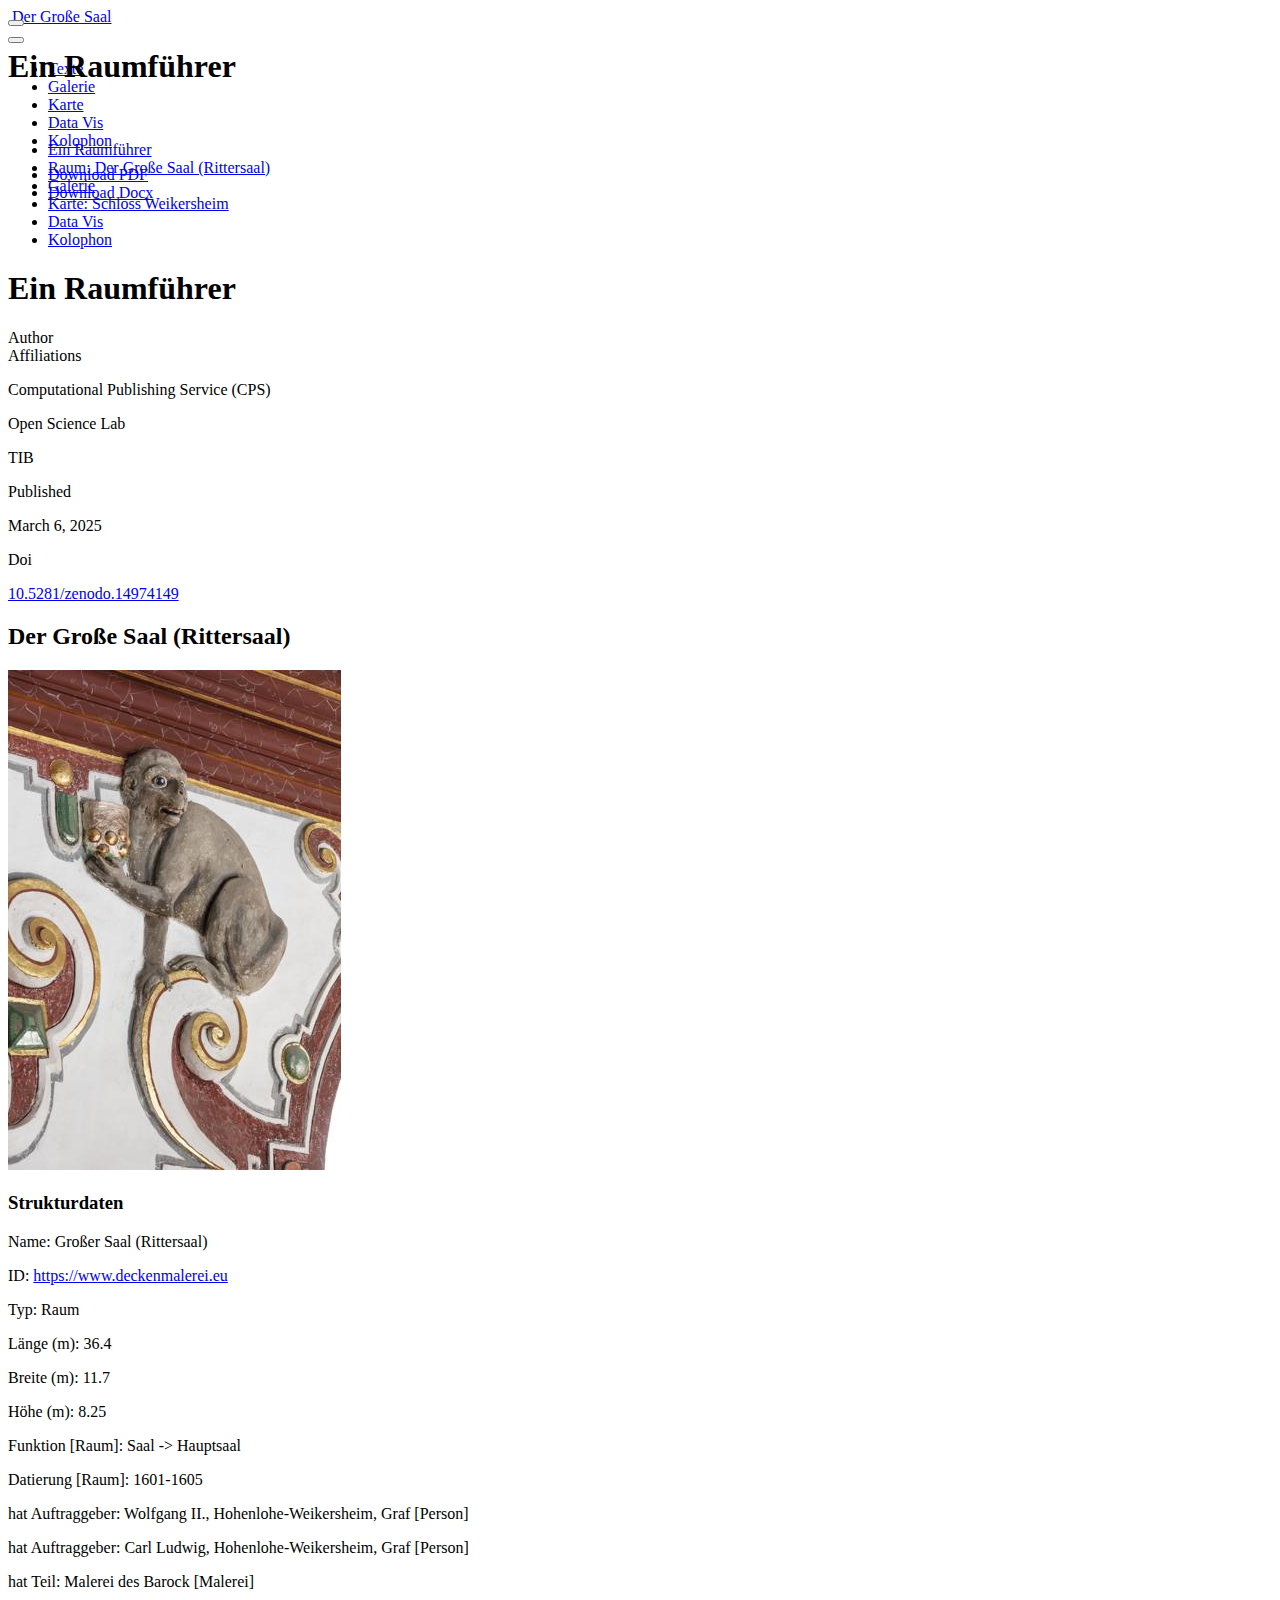
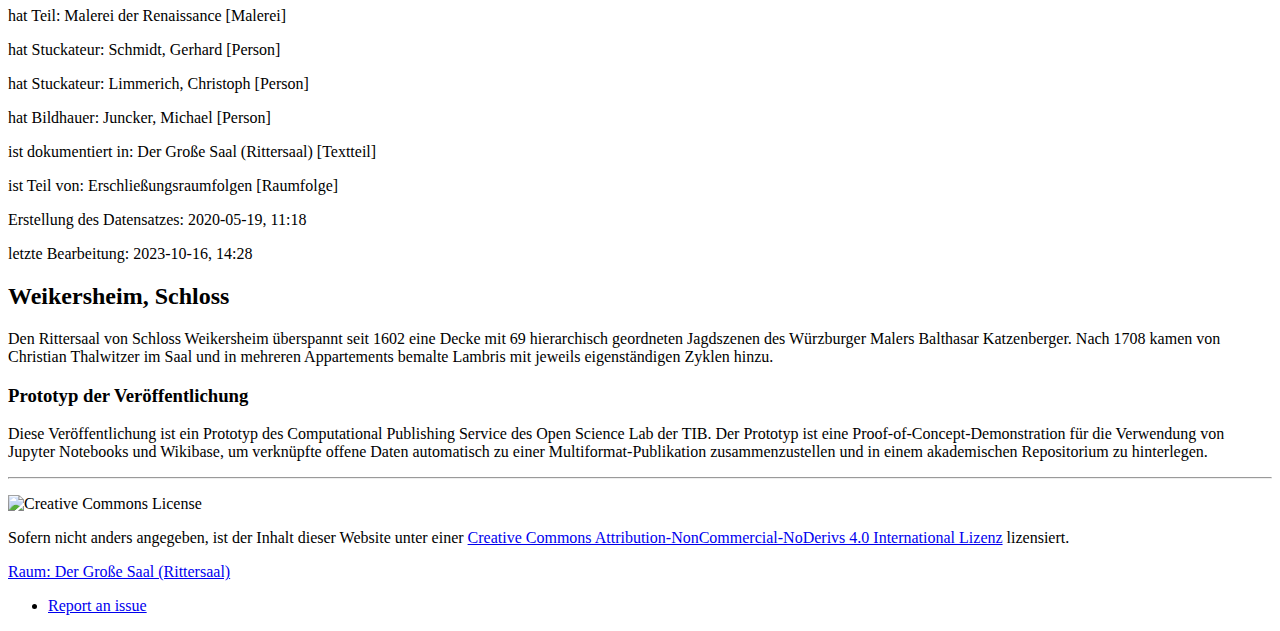
==== commit ad4f92a0: "license info to german" ====
--- a/docs/index.html
+++ b/docs/index.html
@@ -283,7 +283,7 @@
 <p>Diese Veröffentlichung ist ein Prototyp des Computational Publishing Service des Open Science Lab der TIB. Der Prototyp ist eine Proof-of-Concept-Demonstration für die Verwendung von Jupyter Notebooks und Wikibase, um verknüpfte offene Daten automatisch zu einer Multiformat-Publikation zusammenzustellen und in einem akademischen Repositorium zu hinterlegen.</p>
 <hr>
 <p><img src="https://licensebuttons.net/l/by-nc-nd/4.0/88x31.png" class="img-fluid" alt="Creative Commons License"></p>
-<p>This work is licensed under a <a href="https://creativecommons.org/licenses/by-nc-nd/4.0/">Creative Commons Attribution-NonCommercial-NoDerivs 4.0 International License</a>.</p>
+<p>Sofern nicht anders angegeben, ist der Inhalt dieser Website unter einer <a href="https://creativecommons.org/licenses/by-nc-nd/4.0/">Creative Commons Attribution-NonCommercial-NoDerivs 4.0 International Lizenz</a> lizensiert.</p>
 
 
 </section>
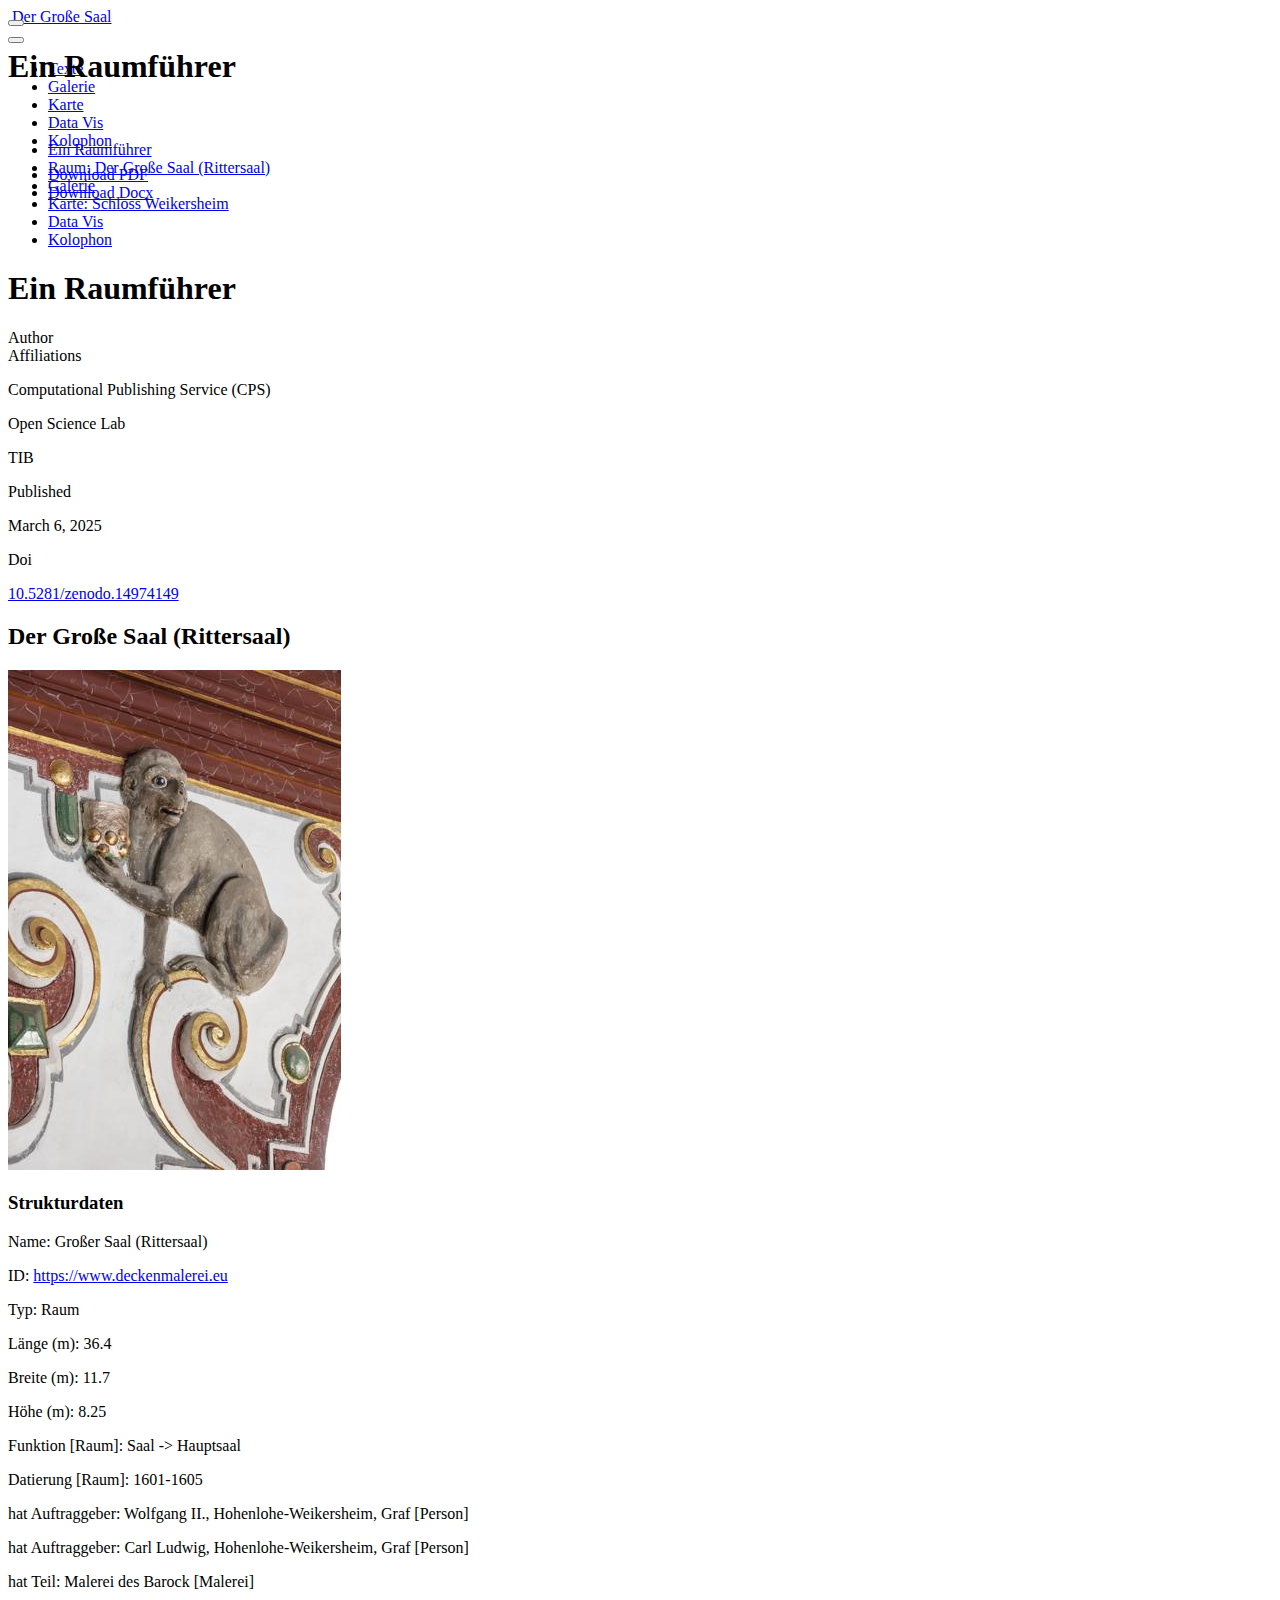
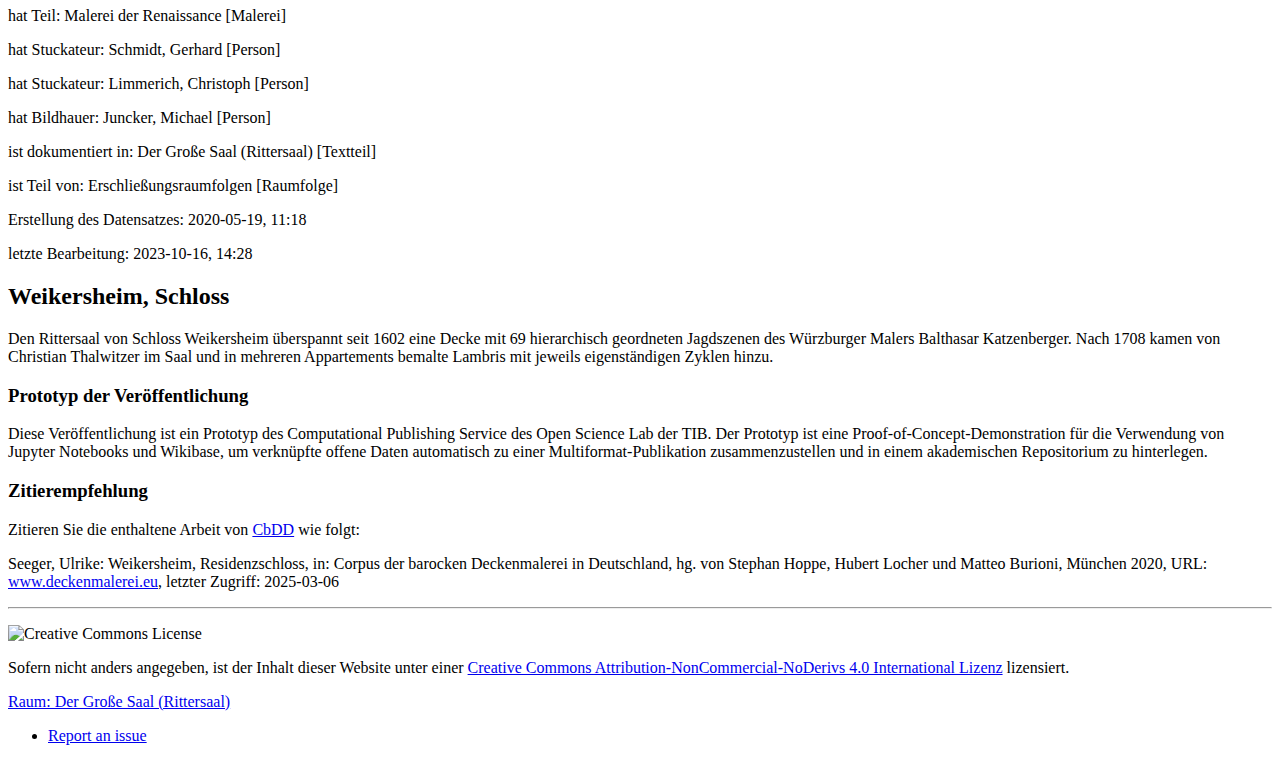
==== commit 97dba4db: "toc color to black, removed some unused code" ====
--- a/docs/index.html
+++ b/docs/index.html
@@ -281,6 +281,11 @@
 <section id="prototyp-der-veröffentlichung" class="level3">
 <h3 class="anchored" data-anchor-id="prototyp-der-veröffentlichung">Prototyp der Veröffentlichung</h3>
 <p>Diese Veröffentlichung ist ein Prototyp des Computational Publishing Service des Open Science Lab der TIB. Der Prototyp ist eine Proof-of-Concept-Demonstration für die Verwendung von Jupyter Notebooks und Wikibase, um verknüpfte offene Daten automatisch zu einer Multiformat-Publikation zusammenzustellen und in einem akademischen Repositorium zu hinterlegen.</p>
+</section>
+<section id="zitierempfehlung" class="level3">
+<h3 class="anchored" data-anchor-id="zitierempfehlung">Zitierempfehlung</h3>
+<p>Zitieren Sie die enthaltene Arbeit von <a href="https://www.deckenmalerei.eu/42d06165-58e7-4653-bfe4-3d5f7091fc33">CbDD</a> wie folgt:</p>
+<p>Seeger, Ulrike: Weikersheim, Residenzschloss, in: Corpus der barocken Deckenmalerei in Deutschland, hg. von Stephan Hoppe, Hubert Locher und Matteo Burioni, München 2020, URL: <a href="https://www.deckenmalerei.eu/42d06165-58e7-4653-bfe4-3d5f7091fc33">www.deckenmalerei.eu</a>, letzter Zugriff: 2025-03-06</p>
 <hr>
 <p><img src="https://licensebuttons.net/l/by-nc-nd/4.0/88x31.png" class="img-fluid" alt="Creative Commons License"></p>
 <p>Sofern nicht anders angegeben, ist der Inhalt dieser Website unter einer <a href="https://creativecommons.org/licenses/by-nc-nd/4.0/">Creative Commons Attribution-NonCommercial-NoDerivs 4.0 International Lizenz</a> lizensiert.</p>
